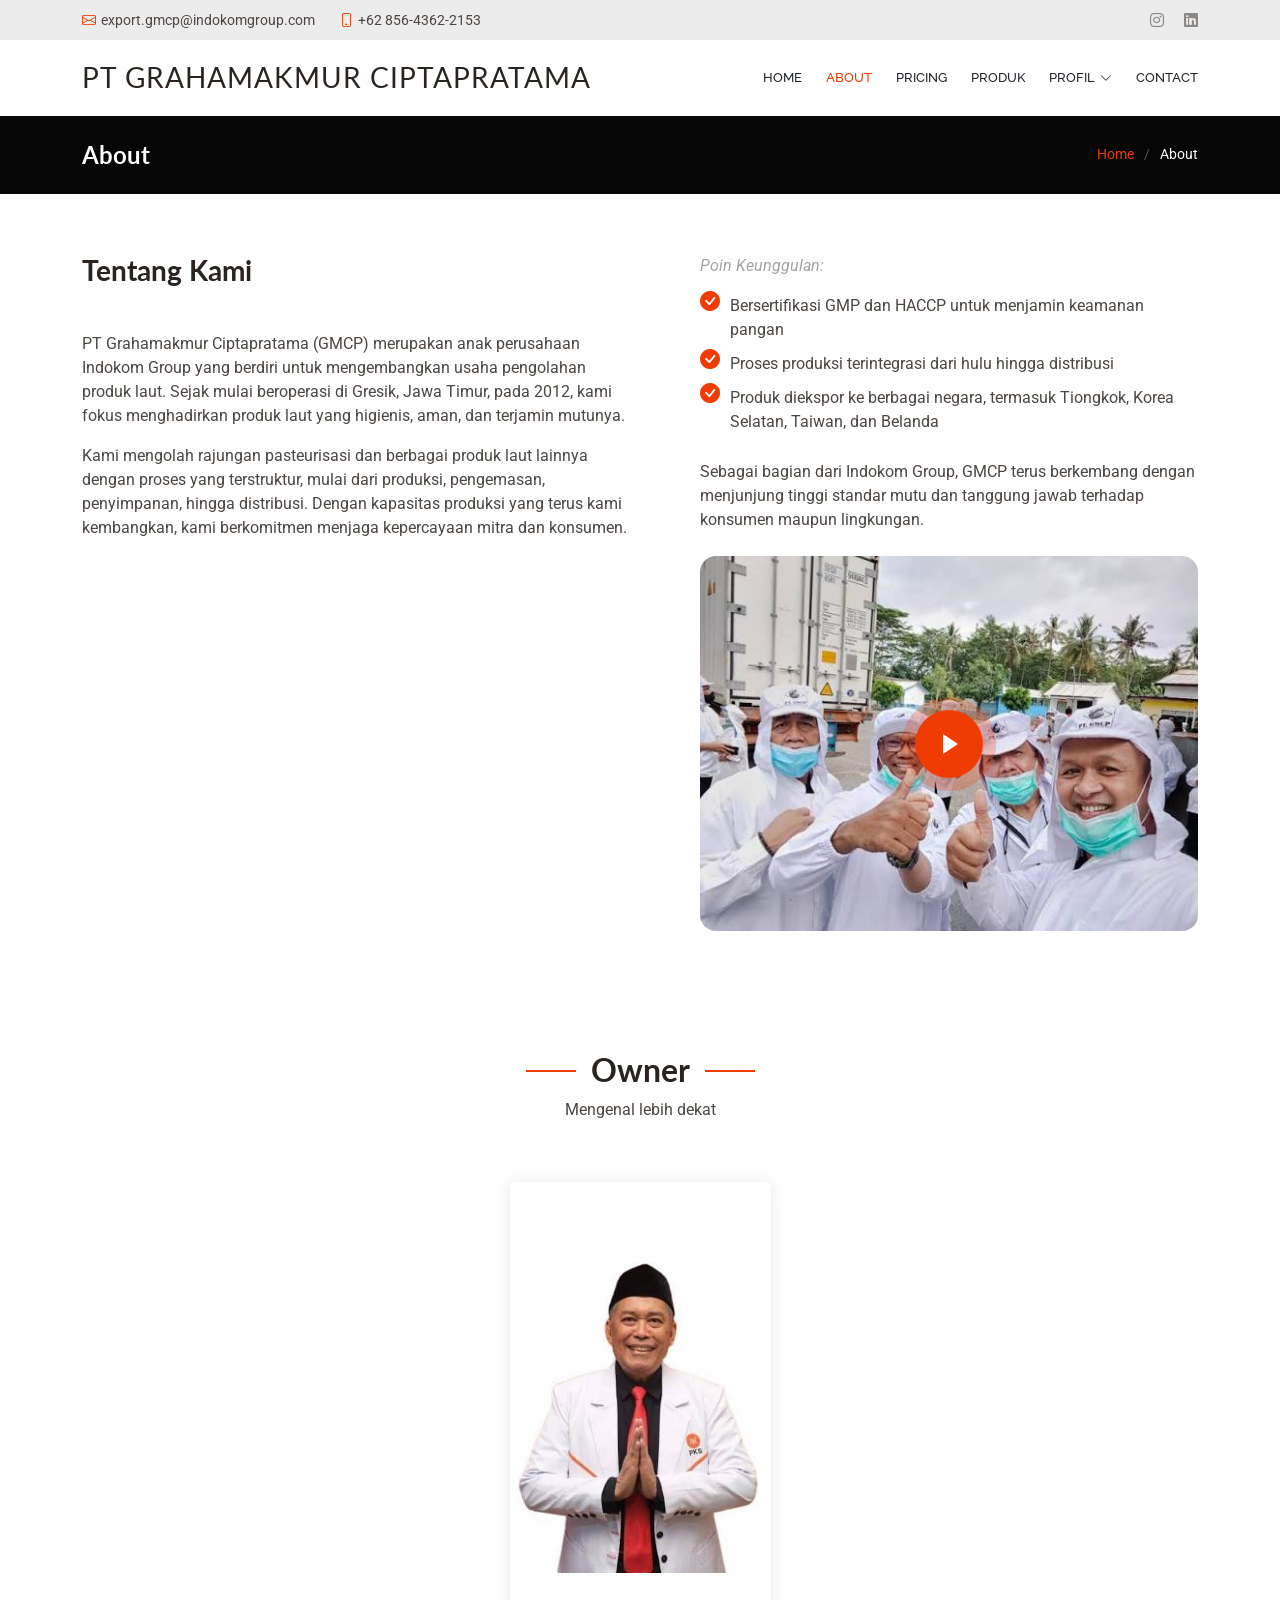
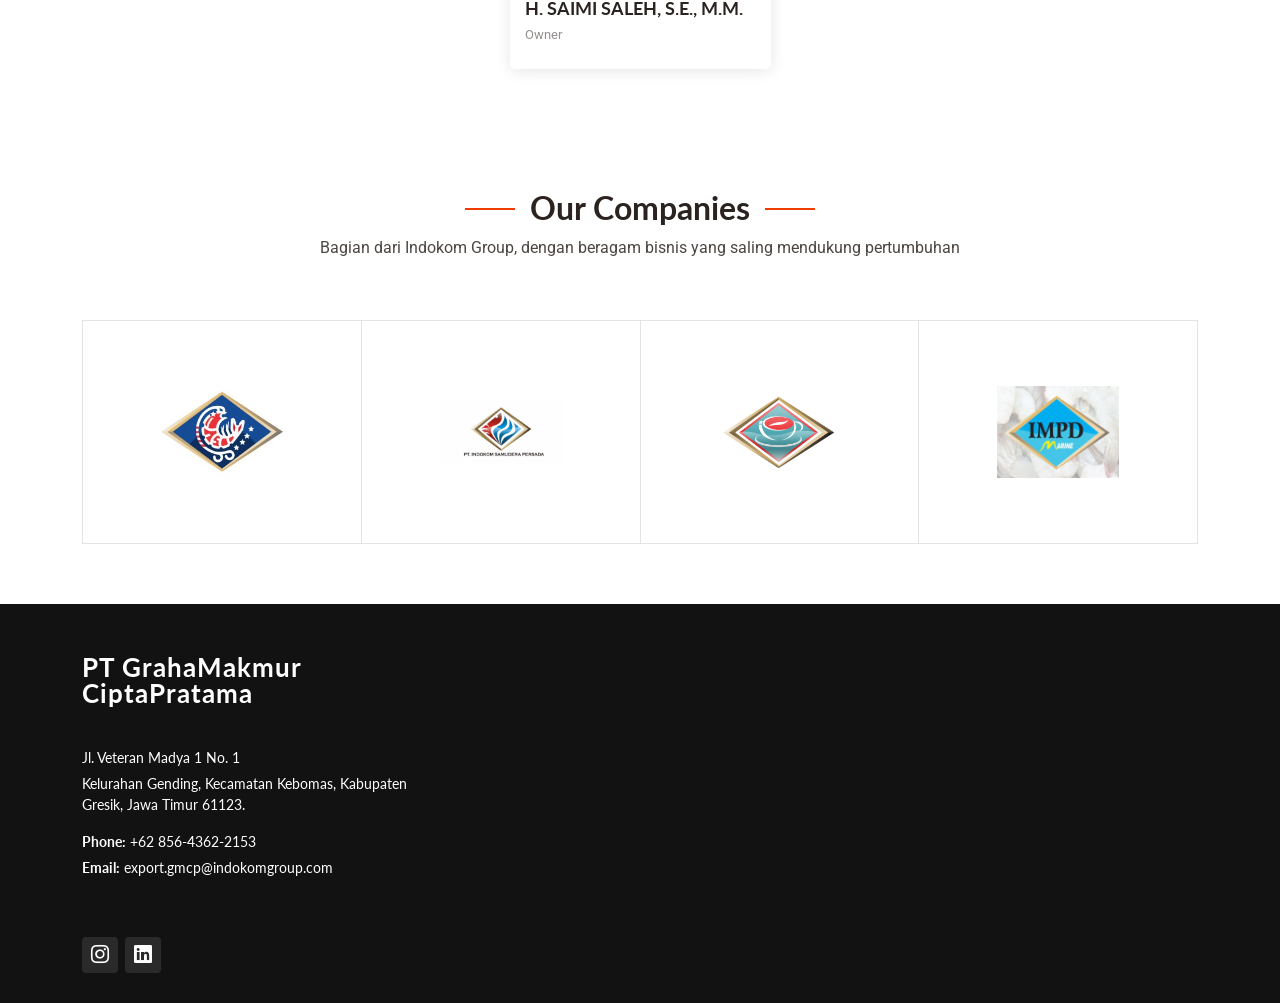
==== about.html @ 7d560a58 "baru" ====
<html lang="en">

<head>
  <meta charset="utf-8">
  <meta content="width=device-width, initial-scale=1.0" name="viewport">
  <title>About - PT GMCP</title>
  <meta name="description" content="">
  <meta name="keywords" content="">

  <!-- Favicons -->
  <link href="assets/img/LOGO.jpg" rel="icon" type="image/png">
<link href="assets/img/LOGO.jpg" rel="apple-touch-icon">

  <!-- Fonts -->
  <link href="https://fonts.googleapis.com" rel="preconnect">
  <link href="https://fonts.gstatic.com" rel="preconnect" crossorigin>
  <link href="https://fonts.googleapis.com/css2?family=Roboto:ital,wght@0,100;0,300;0,400;0,500;0,700;0,900;1,100;1,300;1,400;1,500;1,700;1,900&family=Lato:ital,wght@0,100;0,300;0,400;0,700;0,900;1,100;1,300;1,400;1,700;1,900&family=Raleway:ital,wght@0,100;0,200;0,300;0,400;0,500;0,600;0,700;0,800;0,900;1,100;1,200;1,300;1,400;1,500;1,600;1,700;1,800;1,900&display=swap" rel="stylesheet">

  <!-- Vendor CSS Files -->
  <link href="assets/vendor/bootstrap/css/bootstrap.min.css" rel="stylesheet">
  <link href="assets/vendor/bootstrap-icons/bootstrap-icons.css" rel="stylesheet">
  <link href="assets/vendor/aos/aos.css" rel="stylesheet">
  <link href="assets/vendor/glightbox/css/glightbox.min.css" rel="stylesheet">
  <link href="assets/vendor/swiper/swiper-bundle.min.css" rel="stylesheet">

  <!-- Main CSS File -->
  <link href="assets/css/main.css" rel="stylesheet">

  <!-- =======================================================
  * Template Name: Flattern
  * Template URL: https://bootstrapmade.com/flattern-multipurpose-bootstrap-template/
  * Updated: Aug 07 2024 with Bootstrap v5.3.3
  * Author: BootstrapMade.com
  * License: https://bootstrapmade.com/license/
  ======================================================== -->
</head>

<body class="about-page">

  <header id="header" class="header sticky-top">

    <div class="topbar d-flex align-items-center light-background">
      <div class="container d-flex justify-content-center justify-content-md-between">
        <div class="contact-info d-flex align-items-center">
          <i class="bi bi-envelope d-flex align-items-center"><a href="mailto:contact@example.com">export.gmcp@indokomgroup.com</a></i>
          <i class="bi bi-phone d-flex align-items-center ms-4"><span>+62 856-4362-2153</span></i>
        </div>
      <div class="social-links d-none d-md-flex align-items-center">

  <a href="https://www.instagram.com/gmcp_export/?utm_source=ig_web_button_share_sheet" class="instagram" target="_blank" rel="noopener noreferrer" aria-label="Instagram"><i class="bi bi-instagram"></i></a>
  <a href="https://www.linkedin.com/company/USERNAME_LINKEDIN" class="linkedin" target="_blank" rel="noopener noreferrer" aria-label="LinkedIn"><i class="bi bi-linkedin"></i></a>
</div>

      </div>
    </div><!-- End Top Bar -->

    <div class="branding d-flex align-items-cente">

      <div class="container position-relative d-flex align-items-center justify-content-between">
        <a href="index.html" class="logo d-flex align-items-center">
          <!-- Uncomment the line below if you also wish to use an image logo -->
          <!-- <img src="assets/img/logo.png" alt=""> -->
          <h1 class="sitename">PT GRAHAMAKMUR CIPTAPRATAMA</h1>
        </a>

        <nav id="navmenu" class="navmenu">
          <ul>
            <li><a href="index.html">Home<br></a></li>
            <li><a href="about.html" class="active">About</a></li>
           
    
            <li><a href="pricing.html">Pricing</a></li>
            <li><a href="portfolio.html">produk</a></li>
           
            <li class="dropdown"><a href="#"><span>Profil</span> <i class="bi bi-chevron-down toggle-dropdown"></i></a>
  <ul>
    <li><a href="struktur.html">Struktur Organisasi</a></li>
  </ul>
</li>
            <li><a href="contact.html">Contact</a></li>
          </ul>
          <i class="mobile-nav-toggle d-xl-none bi bi-list"></i>
        </nav>

      </div>

    </div>

  </header>

  <main class="main">

    <!-- Page Title -->
    <div class="page-title dark-background">
      <div class="container d-lg-flex justify-content-between align-items-center">
        <h1 class="mb-2 mb-lg-0">About</h1>
        <nav class="breadcrumbs">
          <ol>
            <li><a href="index.html">Home</a></li>
            <li class="current">About</li>
          </ol>
        </nav>
      </div>
    </div><!-- End Page Title -->

    <!-- About Section -->
    <section id="about" class="about section">

      <div class="container">

        <div class="row gy-4">
          <div class="col-lg-6" data-aos="fade-up" data-aos-delay="100">
            <h3>Tentang Kami</h3>
            <img src="assets/img/aboutt.jpg" class="img-fluid rounded-4 mb-4" alt="">
            <p>PT Grahamakmur Ciptapratama (GMCP) merupakan anak perusahaan Indokom Group yang berdiri untuk mengembangkan usaha pengolahan produk laut. Sejak mulai beroperasi di Gresik, Jawa Timur, pada 2012, kami fokus menghadirkan produk laut yang higienis, aman, dan terjamin mutunya.</p>
            <p>Kami mengolah rajungan pasteurisasi dan berbagai produk laut lainnya dengan proses yang terstruktur, mulai dari produksi, pengemasan, penyimpanan, hingga distribusi. Dengan kapasitas produksi yang terus kami kembangkan, kami berkomitmen menjaga kepercayaan mitra dan konsumen.</p>
          </div>
          <div class="col-lg-6" data-aos="fade-up" data-aos-delay="250">
            <div class="content ps-0 ps-lg-5">
              <p class="fst-italic">
                Poin Keunggulan:
              </p>
              <ul>
                <li><i class="bi bi-check-circle-fill"></i> <span>Bersertifikasi GMP dan HACCP untuk menjamin keamanan pangan</span></li>
                <li><i class="bi bi-check-circle-fill"></i> <span>Proses produksi terintegrasi dari hulu hingga distribusi</span></li>
                <li><i class="bi bi-check-circle-fill"></i> <span>Produk diekspor ke berbagai negara, termasuk Tiongkok, Korea Selatan, Taiwan, dan Belanda</span></li>
              </ul>
              <p>
                Sebagai bagian dari Indokom Group, GMCP terus berkembang dengan menjunjung tinggi standar mutu dan tanggung jawab terhadap konsumen maupun lingkungan.
              </p>

             <div class="position-relative mt-4 mx-auto" style="width: fit-content;">
  <img src="assets/img/aboud.jpg" class="img-fluid rounded-4 d-block" alt="">
  <a href="https://youtu.be/wqktEb8OvVs?si=ymUtFumwKZh660by" class="glightbox pulsating-play-btn"></a>
</div>
        </div>

      </div>

    </section><!-- /About Section -->

    <!-- Team Section -->
    <section id="team" class="team section">

      <!-- Section Title -->
      <div class="container section-title" data-aos="fade-up">
        <h2>Owner</h2>
        <p>Mengenal lebih dekat</p>
      </div><!-- End Section Title -->

      <div class="container">

        <div class="row gy-4 justify-content-center">

          <div class="col-lg-3 col-md-6 d-flex align-items-stretch" data-aos="fade-up" data-aos-delay="100">
            <div class="team-member">
              <div class="member-img">
                <img src="assets/img/team/saimi.jpg" class="img-fluid" alt="">
                <div class="social">
                  <a href=""><i class="bi bi-twitter-x"></i></a>
                  <a href=""><i class="bi bi-facebook"></i></a>
                  <a href=""><i class="bi bi-instagram"></i></a>
                  <a href=""><i class="bi bi-linkedin"></i></a>
                </div>
              </div>
              <div class="member-info">
                <h4> H. SAIMI SALEH, S.E., M.M.</h4>
                <span>Owner</span>
              </div>
            </div>
          </div><!-- End Team Member -->

        </div>

      </div>

    </section><!-- /Team Section -->

    <!-- Skills Section -->
    

    <!-- Clients Section -->
    <section id="clients" class="clients section">

      <!-- Section Title -->
      <div class="container section-title" data-aos="fade-up">
        <h2>Our Companies</h2>
        <p>Bagian dari Indokom Group, dengan beragam bisnis yang saling mendukung pertumbuhan</p>
      </div><!-- End Section Title -->

      <div class="container" data-aos="fade-up" data-aos-delay="100">

        <div class="row g-0 clients-wrap">

        
          <div class="col-xl-3 col-md-4 client-logo">
            <img src="assets/img/clients/indoamer.jpg" class="img-fluid" alt="">
          </div><!-- End Client Item -->

          <div class="col-xl-3 col-md-4 client-logo">
            <img src="assets/img/clients/samudra.png" class="img-fluid" alt="">
          </div><!-- End Client Item -->

          <div class="col-xl-3 col-md-4 client-logo">
            <img src="assets/img/clients/citra.png" class="img-fluid" alt="">
          </div><!-- End Client Item -->

          <div class="col-xl-3 col-md-4 client-logo">
            <img src="assets/img/clients/irian.jpg" class="img-fluid" alt="">
          </div><!-- End Client Item -->

         

        </div>

      </div>

    </section><!-- /Clients Section -->

  </main>

  <footer id="footer" class="footer dark-background">

    <div class="footer-top">
      <div class="container">
        <div class="row gy-4">
          <div class="col-lg-4 col-md-6 footer-about">
            <a href="index.html" class="logo d-flex align-items-center">
              <span class="sitename">PT GrahaMakmur CiptaPratama</span>
            </a>
            <div class="footer-contact pt-3">
              <p>Jl. Veteran Madya 1 No. 1</p>
              <p>Kelurahan Gending, Kecamatan Kebomas, Kabupaten Gresik, Jawa Timur 61123.</p>
              <p class="mt-3"><strong>Phone:</strong> <span>+62 856-4362-2153</span></p>
              <p><strong>Email:</strong> <span>export.gmcp@indokomgroup.com</span></p>
            </div>
          </div>

         

    <div class="copyright text-center">
      <div class="container d-flex flex-column flex-lg-row justify-content-center justify-content-lg-between align-items-center">

        <div class="d-flex flex-column align-items-center align-items-lg-start">
          <div>
            
        </div>

      
     <div class="social-links order-first order-lg-last mb-3 mb-lg-0">

  <a href="https://www.instagram.com/gmcp_export/?utm_source=ig_web_button_share_sheet" target="_blank" rel="noopener noreferrer" aria-label="Instagram"><i class="bi bi-instagram"></i></a>
  <a href="https://id.linkedin.com/company/pt--grahamakmur-ciptapratama" target="_blank" rel="noopener noreferrer" aria-label="LinkedIn"><i class="bi bi-linkedin"></i></a>
</div>

      </div>
    </div>

  </footer>

  <!-- Scroll Top -->
  <a href="#" id="scroll-top" class="scroll-top d-flex align-items-center justify-content-center"><i class="bi bi-arrow-up-short"></i></a>

  <!-- Preloader -->
  <div id="preloader">
    <div></div>
    <div></div>
    <div></div>
    <div></div>
  </div>

  <!-- Vendor JS Files -->
  <script src="assets/vendor/bootstrap/js/bootstrap.bundle.min.js"></script>
  <script src="assets/vendor/php-email-form/validate.js"></script>
  <script src="assets/vendor/aos/aos.js"></script>
  <script src="assets/vendor/glightbox/js/glightbox.min.js"></script>
  <script src="assets/vendor/imagesloaded/imagesloaded.pkgd.min.js"></script>
  <script src="assets/vendor/isotope-layout/isotope.pkgd.min.js"></script>
  <script src="assets/vendor/waypoints/noframework.waypoints.js"></script>
  <script src="assets/vendor/swiper/swiper-bundle.min.js"></script>

  <!-- Main JS File -->
  <script src="assets/js/main.js"></script>

</body>

</html>
---- assets/css/main.css ----
/**
* Template Name: Flattern
* Template URL: https://bootstrapmade.com/flattern-multipurpose-bootstrap-template/
* Updated: Aug 07 2024 with Bootstrap v5.3.3
* Author: BootstrapMade.com
* License: https://bootstrapmade.com/license/
*/

/*--------------------------------------------------------------
# Font & Color Variables
# Help: https://bootstrapmade.com/color-system/
--------------------------------------------------------------*/
/* Fonts */
:root {
  --default-font: "Roboto",  system-ui, -apple-system, "Segoe UI", Roboto, "Helvetica Neue", Arial, "Noto Sans", "Liberation Sans", sans-serif, "Apple Color Emoji", "Segoe UI Emoji", "Segoe UI Symbol", "Noto Color Emoji";
  --heading-font: "Lato",  sans-serif;
  --nav-font: "Raleway",  sans-serif;
}

/* Global Colors - The following color variables are used throughout the website. Updating them here will change the color scheme of the entire website */
:root { 
  --background-color: #ffffff; /* Background color for the entire website, including individual sections */
  --default-color: #4d4643; /* Default color used for the majority of the text content across the entire website */
  --heading-color: #2b2320; /* Color for headings, subheadings and title throughout the website */
  --accent-color: #f03c02; /* Accent color that represents your brand on the website. It's used for buttons, links, and other elements that need to stand out */
  --surface-color: #ffffff; /* The surface color is used as a background of boxed elements within sections, such as cards, icon boxes, or other elements that require a visual separation from the global background. */
  --contrast-color: #ffffff; /* Contrast color for text, ensuring readability against backgrounds of accent, heading, or default colors. */
}

/* Nav Menu Colors - The following color variables are used specifically for the navigation menu. They are separate from the global colors to allow for more customization options */
:root {
  --nav-color: #212529;  /* The default color of the main navmenu links */
  --nav-hover-color: #f03c02; /* Applied to main navmenu links when they are hovered over or active */
  --nav-mobile-background-color: #ffffff; /* Used as the background color for mobile navigation menu */
  --nav-dropdown-background-color: #ffffff; /* Used as the background color for dropdown items that appear when hovering over primary navigation items */
  --nav-dropdown-color: #212529; /* Used for navigation links of the dropdown items in the navigation menu. */
  --nav-dropdown-hover-color: #f03c02; /* Similar to --nav-hover-color, this color is applied to dropdown navigation links when they are hovered over. */
}

/* Color Presets - These classes override global colors when applied to any section or element, providing reuse of the sam color scheme. */

.light-background {
  --background-color: #ececec;
  --surface-color: #ffffff;
}

.dark-background {
  --background-color: #060606;
  --default-color: #ffffff;
  --heading-color: #ffffff;
  --surface-color: #252525;
  --contrast-color: #ffffff;
}

/* Smooth scroll */
:root {
  scroll-behavior: smooth;
}

/*--------------------------------------------------------------
# General Styling & Shared Classes
--------------------------------------------------------------*/
body {
  color: var(--default-color);
  background-color: var(--background-color);
  font-family: var(--default-font);
}

a {
  color: var(--accent-color);
  text-decoration: none;
  transition: 0.3s;
}

a:hover {
  color: color-mix(in srgb, var(--accent-color), transparent 25%);
  text-decoration: none;
}

h1,
h2,
h3,
h4,
h5,
h6 {
  color: var(--heading-color);
  font-family: var(--heading-font);
}

/* Pulsating Play Button
------------------------------*/
.pulsating-play-btn {
  width: 94px;
  height: 94px;
  background: radial-gradient(var(--accent-color) 50%, color-mix(in srgb, var(--accent-color), transparent 75%) 52%);
  border-radius: 50%;
  display: block;
  position: relative;
  overflow: hidden;
}

.pulsating-play-btn:before {
  content: "";
  position: absolute;
  width: 120px;
  height: 120px;
  animation-delay: 0s;
  animation: pulsate-play-btn 2s;
  animation-direction: forwards;
  animation-iteration-count: infinite;
  animation-timing-function: steps;
  opacity: 1;
  border-radius: 50%;
  border: 5px solid color-mix(in srgb, var(--accent-color), transparent 30%);
  top: -15%;
  left: -15%;
  background: rgba(198, 16, 0, 0);
}

.pulsating-play-btn:after {
  content: "";
  position: absolute;
  left: 50%;
  top: 50%;
  transform: translateX(-40%) translateY(-50%);
  width: 0;
  height: 0;
  border-top: 10px solid transparent;
  border-bottom: 10px solid transparent;
  border-left: 15px solid #fff;
  z-index: 100;
  transition: all 400ms cubic-bezier(0.55, 0.055, 0.675, 0.19);
}

.pulsating-play-btn:hover:before {
  content: "";
  position: absolute;
  left: 50%;
  top: 50%;
  transform: translateX(-40%) translateY(-50%);
  width: 0;
  height: 0;
  border: none;
  border-top: 10px solid transparent;
  border-bottom: 10px solid transparent;
  border-left: 15px solid #fff;
  z-index: 200;
  animation: none;
  border-radius: 0;
}

.pulsating-play-btn:hover:after {
  border-left: 15px solid var(--accent-color);
  transform: scale(20);
}

@keyframes pulsate-play-btn {
  0% {
    transform: scale(0.6, 0.6);
    opacity: 1;
  }

  100% {
    transform: scale(1, 1);
    opacity: 0;
  }
}

/* PHP Email Form Messages
------------------------------*/
.php-email-form .error-message {
  display: none;
  background: #df1529;
  color: #ffffff;
  text-align: left;
  padding: 15px;
  margin-bottom: 24px;
  font-weight: 600;
}

.php-email-form .sent-message {
  display: none;
  color: #ffffff;
  background: #059652;
  text-align: center;
  padding: 15px;
  margin-bottom: 24px;
  font-weight: 600;
}

.php-email-form .loading {
  display: none;
  background: var(--surface-color);
  text-align: center;
  padding: 15px;
  margin-bottom: 24px;
}

.php-email-form .loading:before {
  content: "";
  display: inline-block;
  border-radius: 50%;
  width: 24px;
  height: 24px;
  margin: 0 10px -6px 0;
  border: 3px solid var(--accent-color);
  border-top-color: var(--surface-color);
  animation: php-email-form-loading 1s linear infinite;
}

@keyframes php-email-form-loading {
  0% {
    transform: rotate(0deg);
  }

  100% {
    transform: rotate(360deg);
  }
}

/*--------------------------------------------------------------
# Global Header
--------------------------------------------------------------*/
.header {
  color: var(--default-color);
  transition: all 0.5s;
  z-index: 997;
  background-color: var(--background-color);
}

.header .topbar {
  background-color: var(--background-color);
  height: 40px;
  padding: 0;
  font-size: 14px;
  transition: all 0.5s;
}

.header .topbar .contact-info i {
  font-style: normal;
  color: var(--accent-color);
}

.header .topbar .contact-info i a,
.header .topbar .contact-info i span {
  padding-left: 5px;
  color: var(--default-color);
}

@media (max-width: 575px) {

  .header .topbar .contact-info i a,
  .header .topbar .contact-info i span {
    font-size: 13px;
  }
}

.header .topbar .contact-info i a {
  line-height: 0;
  transition: 0.3s;
  color: var(--default-color);
}

.header .topbar .contact-info i a:hover {
  color: var(--default-color);
  text-decoration: underline;
}

.header .topbar .social-links a {
  color: color-mix(in srgb, var(--default-color), transparent 40%);
  line-height: 0;
  transition: 0.3s;
  margin-left: 20px;
}

.header .topbar .social-links a:hover {
  color: var(--accent-color);
}

.header .branding {
  min-height: 60px;
  padding: 10px 0;
}

.header .logo {
  line-height: 1;
}

.header .logo img {
  max-height: 36px;
  margin-right: 8px;
}

.header .logo h1 {
  font-size: 28px;
  margin: 0;
  font-weight: 400;
  text-transform: uppercase;
  letter-spacing: 1px;
  color: var(--heading-color);
}

.scrolled .header {
  box-shadow: 0 0 18px rgba(0, 0, 0, 0.1);
}

.scrolled .header .topbar {
  height: 0;
  visibility: hidden;
  overflow: hidden;
}

/*--------------------------------------------------------------
# Navigation Menu
--------------------------------------------------------------*/
/* Navmenu - Desktop */
@media (min-width: 1200px) {
  .navmenu {
    padding: 0;
  }

  .navmenu ul {
    margin: 0;
    padding: 0;
    display: flex;
    list-style: none;
    align-items: center;
  }

  .navmenu li {
    position: relative;
  }

  .navmenu a,
  .navmenu a:focus {
    color: var(--nav-color);
    padding: 18px 12px;
    font-size: 13px;
    font-family: var(--nav-font);
    font-weight: 500;
    text-transform: uppercase;
    display: flex;
    align-items: center;
    justify-content: space-between;
    white-space: nowrap;
    transition: 0.3s;
  }

  .navmenu a i,
  .navmenu a:focus i {
    font-size: 12px;
    line-height: 0;
    margin-left: 5px;
    transition: 0.3s;
  }

  .navmenu li:last-child a {
    padding-right: 0;
  }

  .navmenu li:hover>a,
  .navmenu .active,
  .navmenu .active:focus {
    color: var(--nav-hover-color);
  }

  .navmenu .dropdown ul {
    margin: 0;
    padding: 10px 0;
    background: var(--nav-dropdown-background-color);
    display: block;
    position: absolute;
    visibility: hidden;
    left: 14px;
    top: 130%;
    opacity: 0;
    transition: 0.3s;
    border-radius: 4px;
    z-index: 99;
    box-shadow: 0px 0px 30px rgba(0, 0, 0, 0.1);
  }

  .navmenu .dropdown ul li {
    min-width: 200px;
  }

  .navmenu .dropdown ul a {
    padding: 10px 20px;
    font-size: 15px;
    text-transform: none;
    color: var(--nav-dropdown-color);
  }

  .navmenu .dropdown ul a i {
    font-size: 12px;
  }

  .navmenu .dropdown ul a:hover,
  .navmenu .dropdown ul .active:hover,
  .navmenu .dropdown ul li:hover>a {
    color: var(--nav-dropdown-hover-color);
  }

  .navmenu .dropdown:hover>ul {
    opacity: 1;
    top: 100%;
    visibility: visible;
  }

  .navmenu .dropdown .dropdown ul {
    top: 0;
    left: -90%;
    visibility: hidden;
  }

  .navmenu .dropdown .dropdown:hover>ul {
    opacity: 1;
    top: 0;
    left: -100%;
    visibility: visible;
  }
}

/* Navmenu - Mobile */
@media (max-width: 1199px) {
  .mobile-nav-toggle {
    color: var(--nav-color);
    font-size: 28px;
    line-height: 0;
    margin-right: 10px;
    cursor: pointer;
    transition: color 0.3s;
  }

  .navmenu {
    padding: 0;
    z-index: 9997;
  }

  .navmenu ul {
    display: none;
    list-style: none;
    position: absolute;
    inset: 60px 20px 20px 20px;
    padding: 10px 0;
    margin: 0;
    border-radius: 6px;
    background-color: var(--nav-mobile-background-color);
    overflow-y: auto;
    transition: 0.3s;
    z-index: 9998;
    box-shadow: 0px 0px 30px rgba(0, 0, 0, 0.1);
  }

  .navmenu a,
  .navmenu a:focus {
    color: var(--nav-dropdown-color);
    padding: 10px 20px;
    font-family: var(--nav-font);
    font-size: 17px;
    font-weight: 500;
    display: flex;
    align-items: center;
    justify-content: space-between;
    white-space: nowrap;
    transition: 0.3s;
  }

  .navmenu a i,
  .navmenu a:focus i {
    font-size: 12px;
    line-height: 0;
    margin-left: 5px;
    width: 30px;
    height: 30px;
    display: flex;
    align-items: center;
    justify-content: center;
    border-radius: 50%;
    transition: 0.3s;
    background-color: color-mix(in srgb, var(--accent-color), transparent 90%);
  }

  .navmenu a i:hover,
  .navmenu a:focus i:hover {
    background-color: var(--accent-color);
    color: var(--contrast-color);
  }

  .navmenu a:hover,
  .navmenu .active,
  .navmenu .active:focus {
    color: var(--nav-dropdown-hover-color);
  }

  .navmenu .active i,
  .navmenu .active:focus i {
    background-color: var(--accent-color);
    color: var(--contrast-color);
    transform: rotate(180deg);
  }

  .navmenu .dropdown ul {
    position: static;
    display: none;
    z-index: 99;
    padding: 10px 0;
    margin: 10px 20px;
    background-color: var(--nav-dropdown-background-color);
    border: 1px solid color-mix(in srgb, var(--default-color), transparent 90%);
    box-shadow: none;
    transition: all 0.5s ease-in-out;
  }

  .navmenu .dropdown ul ul {
    background-color: rgba(33, 37, 41, 0.1);
  }

  .navmenu .dropdown>.dropdown-active {
    display: block;
    background-color: rgba(33, 37, 41, 0.03);
  }

  .mobile-nav-active {
    overflow: hidden;
  }

  .mobile-nav-active .mobile-nav-toggle {
    color: #fff;
    position: absolute;
    font-size: 32px;
    top: 15px;
    right: 15px;
    margin-right: 0;
    z-index: 9999;
  }

  .mobile-nav-active .navmenu {
    position: fixed;
    overflow: hidden;
    inset: 0;
    background: rgba(33, 37, 41, 0.8);
    transition: 0.3s;
  }

  .mobile-nav-active .navmenu>ul {
    display: block;
  }
}

/*--------------------------------------------------------------
# Global Footer
--------------------------------------------------------------*/
.footer {
  color: var(--default-color);
  background-color: var(--background-color);
  font-size: 14px;
  position: relative;
}

.footer .footer-top {
  background-color: color-mix(in srgb, var(--background-color), white 5%);
  padding-top: 50px;
}

.footer .footer-about .logo {
  line-height: 1;
  margin-bottom: 25px;
}

.footer .footer-about .logo img {
  max-height: 40px;
  margin-right: 6px;
}

.footer .footer-about .logo span {
  color: var(--heading-color);
  font-family: var(--heading-font);
  font-size: 26px;
  font-weight: 700;
  letter-spacing: 1px;
}

.footer .footer-about p {
  font-size: 14px;
  font-family: var(--heading-font);
}

.footer h4 {
  font-size: 16px;
  font-weight: 600;
  position: relative;
  padding-bottom: 12px;
  margin-bottom: 15px;
}

.footer h4::after {
  content: "";
  position: absolute;
  display: block;
  width: 20px;
  height: 2px;
  background: var(--accent-color);
  bottom: 0;
  left: 0;
}

.footer .footer-links {
  margin-bottom: 30px;
}

.footer .footer-links ul {
  list-style: none;
  padding: 0;
  margin: 0;
}

.footer .footer-links ul i {
  padding-right: 2px;
  font-size: 12px;
  line-height: 0;
}

.footer .footer-links ul li {
  padding: 10px 0;
  display: flex;
  align-items: center;
}

.footer .footer-links ul li:first-child {
  padding-top: 0;
}

.footer .footer-links ul a {
  color: color-mix(in srgb, var(--default-color), transparent 30%);
  display: inline-block;
  line-height: 1;
}

.footer .footer-links ul a:hover {
  color: var(--accent-color);
}

.footer .footer-contact p {
  margin-bottom: 5px;
}

.footer .copyright {
  padding: 30px 0;
}

.footer .copyright p {
  margin-bottom: 0;
}

.footer .credits {
  margin-top: 5px;
  font-size: 13px;
}

.footer .social-links a {
  font-size: 18px;
  display: inline-block;
  background: color-mix(in srgb, var(--default-color), transparent 90%);
  color: var(--contrast-color);
  line-height: 1;
  padding: 8px 0;
  margin-right: 4px;
  border-radius: 4px;
  text-align: center;
  width: 36px;
  height: 36px;
  transition: 0.3s;
}

.footer .social-links a:hover {
  background: var(--accent-color);
  text-decoration: none;
}

/*--------------------------------------------------------------
# Preloader
--------------------------------------------------------------*/
#preloader {
  position: fixed;
  inset: 0;
  z-index: 9999;
  overflow: hidden;
  background-color: var(--background-color);
  transition: all 0.6s ease-out;
  width: 100%;
  height: 100vh;
  display: flex;
  align-items: center;
  justify-content: center;
}

#preloader div {
  width: 4px;
  height: 40px;
  background-color: var(--accent-color);
  margin: 0 4px;
}

#preloader div:nth-child(1) {
  animation: animate-preloader 1s ease-in-out -0.45s infinite;
}

#preloader div:nth-child(2) {
  animation: animate-preloader 1s ease-in-out -0.3s infinite;
}

#preloader div:nth-child(3) {
  animation: animate-preloader 1s ease-in-out -0.15s infinite;
}

#preloader div:nth-child(4) {
  animation: animate-preloader 1s infinite;
}

@keyframes animate-preloader {

  0%,
  100% {
    transform: scaleY(0.3);
  }

  50% {
    transform: scaleY(1);
  }
}

/*--------------------------------------------------------------
# Scroll Top Button
--------------------------------------------------------------*/
.scroll-top {
  position: fixed;
  visibility: hidden;
  opacity: 0;
  right: 15px;
  bottom: 15px;
  z-index: 99999;
  background-color: var(--accent-color);
  width: 40px;
  height: 40px;
  border-radius: 4px;
  transition: all 0.4s;
}

.scroll-top i {
  font-size: 24px;
  color: var(--contrast-color);
  line-height: 0;
}

.scroll-top:hover {
  background-color: color-mix(in srgb, var(--accent-color), transparent 20%);
  color: var(--contrast-color);
}

.scroll-top.active {
  visibility: visible;
  opacity: 1;
}

/*--------------------------------------------------------------
# Disable aos animation delay on mobile devices
--------------------------------------------------------------*/
@media screen and (max-width: 768px) {
  [data-aos-delay] {
    transition-delay: 0 !important;
  }
}

/*--------------------------------------------------------------
# Global Page Titles & Breadcrumbs
--------------------------------------------------------------*/
.page-title {
  color: var(--default-color);
  background-color: var(--background-color);
  padding: 25px 0;
  position: relative;
}

.page-title h1 {
  font-size: 24px;
  font-weight: 700;
}

.page-title .breadcrumbs ol {
  display: flex;
  flex-wrap: wrap;
  list-style: none;
  padding: 0;
  margin: 0;
  font-size: 14px;
  font-weight: 400;
}

.page-title .breadcrumbs ol li+li {
  padding-left: 10px;
}

.page-title .breadcrumbs ol li+li::before {
  content: "/";
  display: inline-block;
  padding-right: 10px;
  color: color-mix(in srgb, var(--default-color), transparent 70%);
}

/*--------------------------------------------------------------
# Global Sections
--------------------------------------------------------------*/
section,
.section {
  color: var(--default-color);
  background-color: var(--background-color);
  padding: 60px 0;
  scroll-margin-top: 100px;
  overflow: clip;
}

@media (max-width: 1199px) {

  section,
  .section {
    scroll-margin-top: 66px;
  }
}

/*--------------------------------------------------------------
# Global Section Titles
--------------------------------------------------------------*/
.section-title {
  text-align: center;
  padding-bottom: 60px;
  position: relative;
}

.section-title h2 {
  font-size: 32px;
  font-weight: 700;
  position: relative;
}

.section-title h2:before,
.section-title h2:after {
  content: "";
  width: 50px;
  height: 2px;
  background: var(--accent-color);
  display: inline-block;
}

.section-title h2:before {
  margin: 0 15px 10px 0;
}

.section-title h2:after {
  margin: 0 0 10px 15px;
}

.section-title p {
  margin-bottom: 0;
}

/*--------------------------------------------------------------
# Hero Section
--------------------------------------------------------------*/
.hero {
  padding: 0;
}

.hero .carousel {
  width: 100%;
  min-height: 70vh;
  padding: 0;
  margin: 0;
  position: relative;
}

@media (max-height: 500px),
(max-width: 580px) {
  .hero .carousel {
    min-height: 100vh;
  }
}

.hero img {
  position: absolute;
  inset: 0;
  display: block;
  width: 100%;
  height: 100%;
  object-fit: cover;
  z-index: 1;
}

.hero .carousel-item {
  position: absolute;
  inset: 0;
  background-size: cover;
  background-position: center;
  background-repeat: no-repeat;
  display: flex;
  justify-content: center;
  align-items: flex-end;
}

.hero .carousel-item:before {
  content: "";
  background: color-mix(in srgb, var(--background-color), transparent 80%);
  position: absolute;
  inset: 0;
  z-index: 2;
}

.hero .container {
  position: relative;
  text-align: center;
  background: color-mix(in srgb, var(--background-color), transparent 40%);
  padding-top: 30px;
  padding-bottom: 30px;
  margin-bottom: 50px;
  border-top: 4px solid var(--accent-color);
  z-index: 3;
}

@media (max-width: 1200px) {
  .hero .container {
    margin-left: 50px;
    margin-right: 50px;
  }
}

.hero h2 {
  margin-bottom: 20px;
  font-size: 36px;
  font-weight: 700;
}

@media (max-width: 768px) {
  .hero h2 {
    font-size: 30px;
  }
}

.hero .btn-get-started {
  font-weight: 500;
  font-size: 16px;
  letter-spacing: 1px;
  display: inline-block;
  padding: 8px 32px;
  transition: 0.5s;
  margin: 10px;
  border-radius: 4px;
  color: var(--contrast-color);
  border: 2px solid var(--accent-color);
}

.hero .btn-get-started:hover {
  background: var(--accent-color);
}

.hero .carousel-control-prev {
  justify-content: start;
}

@media (min-width: 640px) {
  .hero .carousel-control-prev {
    padding-left: 15px;
  }
}

.hero .carousel-control-next {
  justify-content: end;
}

@media (min-width: 640px) {
  .hero .carousel-control-next {
    padding-right: 15px;
  }
}

.hero .carousel-control-next-icon,
.hero .carousel-control-prev-icon {
  background: none;
  font-size: 26px;
  line-height: 0;
  background: color-mix(in srgb, var(--default-color), transparent 90%);
  border-radius: 50px;
  color: var(--contrast-color);
  transition: 0.3s;
  width: 54px;
  height: 54px;
  display: flex;
  align-items: center;
  justify-content: center;
}

.hero .carousel-control-prev,
.hero .carousel-control-next {
  transition: 0.3s;
  opacity: 0.5;
}

.hero .carousel-control-prev:focus,
.hero .carousel-control-next:focus {
  opacity: 0.5;
}

.hero .carousel-control-prev:hover,
.hero .carousel-control-next:hover {
  opacity: 0.9;
}

.hero .carousel-control-prev:hover .carousel-control-next-icon,
.hero .carousel-control-prev:hover .carousel-control-prev-icon,
.hero .carousel-control-next:hover .carousel-control-next-icon,
.hero .carousel-control-next:hover .carousel-control-prev-icon {
  background: var(--accent-color);
  color: var(--default-color);
}

.hero .carousel-indicators li {
  cursor: pointer;
  background: var(--default-color);
  overflow: hidden;
  border: 0;
  width: 12px;
  height: 12px;
  border-radius: 50px;
  opacity: 0.6;
  transition: 0.3s;
}

.hero .carousel-indicators li.active {
  opacity: 1;
  background: var(--accent-color);
}

/*--------------------------------------------------------------
# Call To Action Section
--------------------------------------------------------------*/
.call-to-action {
  padding: 50px 0;
  position: relative;
  clip-path: inset(0);
}

.call-to-action .container {
  position: relative;
  z-index: 3;
}

.call-to-action h3 {
  color: var(--default-color);
  font-size: 28px;
  font-weight: 700;
}

.call-to-action p {
  color: var(--default-color);
}

.call-to-action .cta-btn {
  background-color: var(--surface-color);
  color: var(--accent-color);
  font-family: var(--heading-font);
  font-weight: 500;
  font-size: 16px;
  letter-spacing: 1px;
  display: inline-block;
  padding: 12px 40px;
  border-radius: 4px;
  transition: 0.5s;
  margin: 10px;
  border: 2px solid var(--accent-color);
}

.call-to-action .cta-btn:hover {
  background: var(--accent-color);
  color: var(--contrast-color);
}

/*--------------------------------------------------------------
# Services Section
--------------------------------------------------------------*/
.services .service-item {
  background-color: var(--surface-color);
  box-shadow: 0px 5px 90px 0px rgba(0, 0, 0, 0.1);
  padding: 60px 30px;
  transition: all ease-in-out 0.3s;
  border-radius: 18px;
  border-bottom: 5px solid var(--surface-color);
  height: 100%;
}

.services .service-item .icon {
  color: var(--contrast-color);
  background: var(--accent-color);
  margin: 0;
  width: 64px;
  height: 64px;
  border-radius: 50px;
  display: flex;
  align-items: center;
  justify-content: center;
  margin-bottom: 20px;
  font-size: 28px;
  transition: ease-in-out 0.3s;
}

.services .service-item h3 {
  font-weight: 700;
  margin: 10px 0 15px 0;
  font-size: 22px;
  transition: ease-in-out 0.3s;
}

.services .service-item p {
  line-height: 24px;
  font-size: 14px;
  margin-bottom: 0;
}

@media (min-width: 1365px) {
  .services .service-item:hover {
    transform: translateY(-10px);
    border-color: var(--accent-color);
  }

  .services .service-item:hover h3 {
    color: var(--accent-color);
  }
}

/*--------------------------------------------------------------
# Portfolio Section
--------------------------------------------------------------*/
.portfolio .portfolio-filters {
  padding: 0;
  margin: 0 auto 20px auto;
  list-style: none;
  text-align: center;
}

.portfolio .portfolio-filters li {
  cursor: pointer;
  display: inline-block;
  padding: 0;
  font-size: 16px;
  font-weight: 600;
  margin: 0 10px;
  line-height: 1;
  text-transform: uppercase;
  margin-bottom: 5px;
  transition: all 0.3s ease-in-out;
}

.portfolio .portfolio-filters li:hover,
.portfolio .portfolio-filters li.filter-active {
  color: var(--accent-color);
}

.portfolio .portfolio-filters li:first-child {
  margin-left: 0;
}

.portfolio .portfolio-filters li:last-child {
  margin-right: 0;
}

@media (max-width: 575px) {
  .portfolio .portfolio-filters li {
    font-size: 14px;
    margin: 0 5px;
  }
}

.portfolio .portfolio-item {
  position: relative;
}

.portfolio .portfolio-item .portfolio-info {
  opacity: 0;
  position: absolute;
  left: 30px;
  right: 30px;
  bottom: 0;
  z-index: 3;
  transition: all ease-in-out 0.3s;
  background: color-mix(in srgb, var(--background-color), transparent 10%);
  padding: 15px;
}

.portfolio .portfolio-item .portfolio-info h4 {
  font-size: 18px;
  font-weight: 600;
  padding-right: 50px;
}

.portfolio .portfolio-item .portfolio-info p {
  color: color-mix(in srgb, var(--default-color), transparent 30%);
  font-size: 14px;
  margin-bottom: 0;
  padding-right: 50px;
}

.portfolio .portfolio-item .portfolio-info .preview-link,
.portfolio .portfolio-item .portfolio-info .details-link {
  position: absolute;
  right: 50px;
  font-size: 24px;
  top: calc(50% - 14px);
  color: color-mix(in srgb, var(--default-color), transparent 30%);
  transition: 0.3s;
  line-height: 0;
}

.portfolio .portfolio-item .portfolio-info .preview-link:hover,
.portfolio .portfolio-item .portfolio-info .details-link:hover {
  color: var(--accent-color);
}

.portfolio .portfolio-item .portfolio-info .details-link {
  right: 14px;
  font-size: 28px;
}

.portfolio .portfolio-item:hover .portfolio-info {
  opacity: 1;
  bottom: 20px;
}

/*--------------------------------------------------------------
# Clients Section
--------------------------------------------------------------*/
.clients .clients-wrap {
  border-top: 1px solid color-mix(in srgb, var(--default-color), transparent 85%);
  border-left: 1px solid color-mix(in srgb, var(--default-color), transparent 85%);
}

.clients .client-logo {
  background-color: var(--surface-color);
  display: flex;
  justify-content: center;
  align-items: center;
  border-right: 1px solid color-mix(in srgb, var(--default-color), transparent 85%);
  border-bottom: 1px solid color-mix(in srgb, var(--default-color), transparent 85%);
  overflow: hidden;
}

.clients .client-logo img {
  padding: 50px;
  max-width: 80%;
  transition: 0.3s;
}

@media (max-width: 640px) {
  .clients .client-logo img {
    padding: 30px;
    max-width: 50%;
  }
}

.clients .client-logo:hover img {
  transform: scale(1.1);
}

/*--------------------------------------------------------------
# About Section
--------------------------------------------------------------*/
.about h3 {
  font-weight: 700;
  font-size: 28px;
  margin-bottom: 20px;
}

.about .fst-italic {
  color: color-mix(in srgb, var(--default-color), var(--contrast-color) 50%);
}

.about .content ul {
  list-style: none;
  padding: 0;
}

.about .content ul li {
  padding: 0 0 10px 30px;
  position: relative;
}

.about .content ul i {
  position: absolute;
  font-size: 20px;
  left: 0;
  top: -3px;
  color: var(--accent-color);
}

.about .content p:last-child {
  margin-bottom: 0;
}

.about .pulsating-play-btn {
  position: absolute;
  left: calc(50% - 47px);
  top: calc(50% - 47px);
}

/*--------------------------------------------------------------
# Team Section
--------------------------------------------------------------*/
.team .team-member {
  background-color: var(--surface-color);
  overflow: hidden;
  border-radius: 5px;
  box-shadow: 0px 2px 15px rgba(0, 0, 0, 0.1);
  height: 100%;
}

.team .team-member .member-img {
  position: relative;
  overflow: hidden;
}

.team .team-member .social {
  position: absolute;
  left: 0;
  bottom: 30px;
  right: 0;
  opacity: 0;
  transition: ease-in-out 0.3s;
  text-align: center;
}

.team .team-member .social a {
  background: color-mix(in srgb, var(--contrast-color), transparent 25%);
  color: color-mix(in srgb, var(--default-color), transparent 20%);
  margin: 0 3px;
  border-radius: 4px;
  width: 36px;
  height: 36px;
  transition: ease-in-out 0.3s;
  display: inline-flex;
  justify-content: center;
  align-items: center;
}

.team .team-member .social a:hover {
  color: var(--contrast-color);
  background: var(--accent-color);
}

.team .team-member .social i {
  font-size: 18px;
  line-height: 0;
}

.team .team-member .member-info {
  padding: 25px 15px;
}

.team .team-member .member-info h4 {
  font-weight: 700;
  margin-bottom: 5px;
  font-size: 18px;
}

.team .team-member .member-info span {
  display: block;
  font-size: 13px;
  font-weight: 400;
  color: color-mix(in srgb, var(--default-color), transparent 40%);
}

.team .team-member:hover .social {
  opacity: 1;
  bottom: 15px;
}

/*--------------------------------------------------------------
# Skills Section
--------------------------------------------------------------*/
.skills .progress {
  height: 60px;
  display: block;
  background: none;
  border-radius: 0;
}

.skills .progress .skill {
  color: var(--heading-color);
  padding: 0;
  margin: 0 0 6px 0;
  text-transform: uppercase;
  display: block;
  font-weight: 600;
  font-family: var(--heading-font);
}

.skills .progress .skill .val {
  float: right;
  font-style: normal;
}

.skills .progress-bar-wrap {
  background: color-mix(in srgb, var(--default-color), transparent 90%);
  height: 10px;
}

.skills .progress-bar {
  width: 1px;
  height: 10px;
  transition: 0.9s;
  background-color: var(--accent-color);
}

/*--------------------------------------------------------------
# Features Section
--------------------------------------------------------------*/
.features .nav-tabs {
  border: 0;
}

.features .nav-item {
  width: 100%;
  margin-bottom: 15px;
}

.features .nav-item:last-child {
  margin-bottom: 0;
}

.features .nav-link {
  color: var(--heading-color);
  border: 0;
  padding: 30px;
  transition: 0.3s;
  border-radius: 10px;
  display: flex;
  cursor: pointer;
}

.features .nav-link i {
  background-color: var(--surface-color);
  color: var(--accent-color);
  display: flex;
  align-items: center;
  justify-content: center;
  margin-right: 20px;
  width: 48px;
  height: 48px;
  font-size: 22px;
  flex-shrink: 0;
  border-radius: 50px;
  box-shadow: 0 2px 4px rgba(0, 0, 0, 0.1);
}

.features .nav-link h4 {
  font-size: 20px;
  font-weight: 600;
  margin: 0 0 10px 0;
  transition: 0.3s;
}

.features .nav-link p {
  font-size: 15px;
  margin: 0;
}

.features .nav-link:hover {
  background: color-mix(in srgb, var(--accent-color), transparent 96%);
}

.features .nav-link.active {
  background: color-mix(in srgb, var(--accent-color), transparent 96%);
  color: var(--default-color);
}

.features .tab-pane img {
  border-radius: 15px;
}

/*--------------------------------------------------------------
# Service Details Section
--------------------------------------------------------------*/
.service-details .services-list {
  background-color: var(--surface-color);
  padding: 10px 30px;
  border: 1px solid color-mix(in srgb, var(--default-color), transparent 90%);
  margin-bottom: 20px;
}

.service-details .services-list a {
  display: block;
  line-height: 1;
  padding: 8px 0 8px 15px;
  border-left: 3px solid color-mix(in srgb, var(--default-color), transparent 70%);
  margin: 20px 0;
  color: color-mix(in srgb, var(--default-color), transparent 20%);
  transition: 0.3s;
}

.service-details .services-list a.active {
  color: var(--heading-color);
  font-weight: 700;
  border-color: var(--accent-color);
}

.service-details .services-list a:hover {
  border-color: var(--accent-color);
}

.service-details .services-img {
  margin-bottom: 20px;
}

.service-details h3 {
  font-size: 26px;
  font-weight: 700;
}

.service-details h4 {
  font-size: 20px;
  font-weight: 700;
}

.service-details p {
  font-size: 15px;
}

.service-details ul {
  list-style: none;
  padding: 0;
  font-size: 15px;
}

.service-details ul li {
  padding: 5px 0;
  display: flex;
  align-items: center;
}

.service-details ul i {
  font-size: 20px;
  margin-right: 8px;
  color: var(--accent-color);
}

/*--------------------------------------------------------------
# Testimonials Section
--------------------------------------------------------------*/
.testimonials .testimonial-item {
  background-color: var(--surface-color);
  box-shadow: 0px 2px 12px rgba(0, 0, 0, 0.1);
  padding: 30px;
  position: relative;
  height: 100%;
}

.testimonials .testimonial-item .testimonial-img {
  width: 90px;
  border-radius: 50px;
  border: 6px solid var(--background-color);
  float: left;
  margin: 0 10px 0 0;
}

.testimonials .testimonial-item h3 {
  font-size: 18px;
  font-weight: bold;
  margin: 10px 0 5px 0;
}

.testimonials .testimonial-item h4 {
  font-size: 14px;
  color: color-mix(in srgb, var(--default-color), transparent 20%);
  margin: 0;
}

.testimonials .testimonial-item .stars {
  margin: 10px 0;
}

.testimonials .testimonial-item .stars i {
  color: #ffc107;
  margin: 0 1px;
}

.testimonials .testimonial-item .quote-icon-left,
.testimonials .testimonial-item .quote-icon-right {
  color: color-mix(in srgb, var(--accent-color), transparent 50%);
  font-size: 26px;
  line-height: 0;
}

.testimonials .testimonial-item .quote-icon-left {
  display: inline-block;
  left: -5px;
  position: relative;
}

.testimonials .testimonial-item .quote-icon-right {
  display: inline-block;
  right: -5px;
  position: relative;
  top: 10px;
  transform: scale(-1, -1);
}

.testimonials .testimonial-item p {
  font-style: italic;
  margin: 15px 0 0 0;
  padding: 0;
}

/*--------------------------------------------------------------
# Pricing Section
--------------------------------------------------------------*/
.pricing .pricing-item {
  background-color: var(--surface-color);
  box-shadow: 0px 5px 90px rgba(0, 0, 0, 0.1);
  padding: 40px 20px;
  text-align: center;
  border-radius: 8px;
  position: relative;
  overflow: hidden;
}

.pricing .pricing-item h3 {
  padding: 15px;
  margin-top: 15px;
  font-size: 18px;
  font-weight: 600;
}

.pricing .pricing-item h4 {
  color: var(--accent-color);
  font-size: 42px;
  font-family: var(--default-font);
  font-weight: 500;
}

.pricing .pricing-item h4 sup {
  font-size: 20px;
  top: -15px;
  left: -3px;
}

.pricing .pricing-item h4 span {
  color: color-mix(in srgb, var(--default-color), transparent 40%);
  font-size: 16px;
  font-weight: 300;
}

.pricing .pricing-item ul {
  padding: 20px 0;
  list-style: none;
  text-align: center;
  line-height: 20px;
  font-size: 14px;
}

.pricing .pricing-item ul li {
  padding-bottom: 16px;
}

.pricing .pricing-item ul .na {
  color: color-mix(in srgb, var(--default-color), transparent 60%);
  text-decoration: line-through;
}

.pricing .pricing-item .btn-wrap {
  padding: 15px;
  text-align: center;
}

.pricing .pricing-item .btn-buy {
  color: var(--accent-color);
  border: 2px solid var(--accent-color);
  display: inline-block;
  padding: 10px 40px 12px 40px;
  border-radius: 50px;
  font-size: 14px;
  font-family: var(--heading-font);
  font-weight: 600;
  transition: 0.3s;
}

.pricing .pricing-item .btn-buy:hover {
  background: var(--accent-color);
  color: var(--contrast-color);
}

.pricing .recommended .btn-buy {
  background: var(--accent-color);
  color: var(--contrast-color);
}

.pricing .recommended .btn-buy:hover {
  background: color-mix(in srgb, var(--accent-color), transparent 20%);
  border-color: color-mix(in srgb, var(--accent-color), transparent 20%);
}

.pricing .recommended-badge {
  position: absolute;
  top: 20px;
  left: 50%;
  transform: translateX(-50%);
  z-index: 1;
  font-size: 13px;
  padding: 3px 25px 6px 25px;
  background: color-mix(in srgb, var(--accent-color), transparent 92%);
  color: var(--accent-color);
  border-radius: 50px;
}

/*--------------------------------------------------------------
# Portfolio Details Section
--------------------------------------------------------------*/
.portfolio-details .portfolio-details-slider img {
  width: 100%;
}

.portfolio-details .swiper-wrapper {
  height: auto;
}

.portfolio-details .swiper-button-prev,
.portfolio-details .swiper-button-next {
  width: 48px;
  height: 48px;
}

.portfolio-details .swiper-button-prev:after,
.portfolio-details .swiper-button-next:after {
  color: rgba(255, 255, 255, 0.8);
  background-color: rgba(0, 0, 0, 0.15);
  font-size: 24px;
  border-radius: 50%;
  width: 48px;
  height: 48px;
  display: flex;
  align-items: center;
  justify-content: center;
  transition: 0.3s;
}

.portfolio-details .swiper-button-prev:hover:after,
.portfolio-details .swiper-button-next:hover:after {
  background-color: rgba(0, 0, 0, 0.3);
}

@media (max-width: 575px) {

  .portfolio-details .swiper-button-prev,
  .portfolio-details .swiper-button-next {
    display: none;
  }
}

.portfolio-details .swiper-pagination {
  margin-top: 20px;
  position: relative;
}

.portfolio-details .swiper-pagination .swiper-pagination-bullet {
  width: 10px;
  height: 10px;
  background-color: color-mix(in srgb, var(--default-color), transparent 85%);
  opacity: 1;
}

.portfolio-details .swiper-pagination .swiper-pagination-bullet-active {
  background-color: var(--accent-color);
}

.portfolio-details .portfolio-info h3 {
  font-size: 22px;
  font-weight: 700;
  margin-bottom: 20px;
  padding-bottom: 20px;
  position: relative;
}

.portfolio-details .portfolio-info h3:after {
  content: "";
  position: absolute;
  display: block;
  width: 50px;
  height: 3px;
  background: var(--accent-color);
  left: 0;
  bottom: 0;
}

.portfolio-details .portfolio-info ul {
  list-style: none;
  padding: 0;
  font-size: 15px;
}

.portfolio-details .portfolio-info ul li {
  display: flex;
  flex-direction: column;
  padding-bottom: 15px;
}

.portfolio-details .portfolio-info ul strong {
  text-transform: uppercase;
  font-weight: 400;
  color: color-mix(in srgb, var(--default-color), transparent 50%);
  font-size: 14px;
}

.portfolio-details .portfolio-info .btn-visit {
  padding: 8px 40px;
  background: var(--accent-color);
  color: var(--contrast-color);
  border-radius: 50px;
  transition: 0.3s;
}

.portfolio-details .portfolio-info .btn-visit:hover {
  background: color-mix(in srgb, var(--accent-color), transparent 20%);
}

.portfolio-details .portfolio-description h2 {
  font-size: 26px;
  font-weight: 700;
  margin-bottom: 20px;
}

.portfolio-details .portfolio-description p {
  padding: 0;
}

.portfolio-details .portfolio-description .testimonial-item {
  padding: 30px 30px 0 30px;
  position: relative;
  background: color-mix(in srgb, var(--default-color), transparent 97%);
  margin-bottom: 50px;
}

.portfolio-details .portfolio-description .testimonial-item .testimonial-img {
  width: 90px;
  border-radius: 50px;
  border: 6px solid var(--background-color);
  float: left;
  margin: 0 10px 0 0;
}

.portfolio-details .portfolio-description .testimonial-item h3 {
  font-size: 18px;
  font-weight: bold;
  margin: 15px 0 5px 0;
  padding-top: 20px;
}

.portfolio-details .portfolio-description .testimonial-item h4 {
  font-size: 14px;
  color: #6c757d;
  margin: 0;
}

.portfolio-details .portfolio-description .testimonial-item .quote-icon-left,
.portfolio-details .portfolio-description .testimonial-item .quote-icon-right {
  color: color-mix(in srgb, var(--accent-color), transparent 50%);
  font-size: 26px;
  line-height: 0;
}

.portfolio-details .portfolio-description .testimonial-item .quote-icon-left {
  display: inline-block;
  left: -5px;
  position: relative;
}

.portfolio-details .portfolio-description .testimonial-item .quote-icon-right {
  display: inline-block;
  right: -5px;
  position: relative;
  top: 10px;
  transform: scale(-1, -1);
}

.portfolio-details .portfolio-description .testimonial-item p {
  font-style: italic;
  margin: 0 0 15px 0 0 0;
  padding: 0;
}

/*--------------------------------------------------------------
# Blog Posts Section
--------------------------------------------------------------*/
.blog-posts article {
  background-color: var(--surface-color);
  box-shadow: 0 4px 16px rgba(0, 0, 0, 0.1);
  padding: 30px;
  height: 100%;
}

.blog-posts .post-img {
  max-height: 440px;
  margin: -30px -30px 0 -30px;
  overflow: hidden;
}

.blog-posts .title {
  font-size: 24px;
  font-weight: 700;
  padding: 0;
  margin: 30px 0;
}

.blog-posts .title a {
  color: var(--heading-color);
  transition: 0.3s;
}

.blog-posts .title a:hover {
  color: var(--accent-color);
}

.blog-posts .meta-top {
  margin-top: 20px;
  color: color-mix(in srgb, var(--default-color), transparent 40%);
}

.blog-posts .meta-top ul {
  display: flex;
  flex-wrap: wrap;
  list-style: none;
  align-items: center;
  padding: 0;
  margin: 0;
}

.blog-posts .meta-top ul li+li {
  padding-left: 20px;
}

.blog-posts .meta-top i {
  font-size: 16px;
  margin-right: 8px;
  line-height: 0;
  color: color-mix(in srgb, var(--default-color), transparent 20%);
}

.blog-posts .meta-top a {
  color: color-mix(in srgb, var(--default-color), transparent 40%);
  font-size: 14px;
  display: inline-block;
  line-height: 1;
}

.blog-posts .content {
  margin-top: 20px;
}

.blog-posts .content .read-more {
  text-align: right;
}

.blog-posts .content .read-more a {
  background: var(--accent-color);
  color: var(--contrast-color);
  display: inline-block;
  padding: 8px 30px;
  transition: 0.3s;
  font-size: 14px;
  border-radius: 4px;
}

.blog-posts .content .read-more a:hover {
  background: color-mix(in srgb, var(--accent-color), transparent 20%);
}

/*--------------------------------------------------------------
# Blog Pagination Section
--------------------------------------------------------------*/
.blog-pagination {
  padding-top: 0;
  color: color-mix(in srgb, var(--default-color), transparent 40%);
}

.blog-pagination ul {
  display: flex;
  padding: 0;
  margin: 0;
  list-style: none;
}

.blog-pagination li {
  margin: 0 5px;
  transition: 0.3s;
}

.blog-pagination li a {
  color: color-mix(in srgb, var(--default-color), transparent 40%);
  padding: 7px 16px;
  display: flex;
  align-items: center;
  justify-content: center;
}

.blog-pagination li a.active,
.blog-pagination li a:hover {
  background: var(--accent-color);
  color: var(--contrast-color);
}

.blog-pagination li a.active a,
.blog-pagination li a:hover a {
  color: var(--contrast-color);
}

/*--------------------------------------------------------------
# Blog Details Section
--------------------------------------------------------------*/
.blog-details {
  padding-bottom: 30px;
}

.blog-details .article {
  background-color: var(--surface-color);
  padding: 30px;
  box-shadow: 0 4px 16px rgba(0, 0, 0, 0.1);
}

.blog-details .post-img {
  margin: -30px -30px 20px -30px;
  overflow: hidden;
}

.blog-details .title {
  color: var(--heading-color);
  font-size: 28px;
  font-weight: 700;
  padding: 0;
  margin: 30px 0;
}

.blog-details .content {
  margin-top: 20px;
}

.blog-details .content h3 {
  font-size: 22px;
  margin-top: 30px;
  font-weight: bold;
}

.blog-details .content blockquote {
  overflow: hidden;
  background-color: color-mix(in srgb, var(--default-color), transparent 95%);
  padding: 60px;
  position: relative;
  text-align: center;
  margin: 20px 0;
}

.blog-details .content blockquote p {
  color: var(--default-color);
  line-height: 1.6;
  margin-bottom: 0;
  font-style: italic;
  font-weight: 500;
  font-size: 22px;
}

.blog-details .content blockquote:after {
  content: "";
  position: absolute;
  left: 0;
  top: 0;
  bottom: 0;
  width: 3px;
  background-color: var(--accent-color);
  margin-top: 20px;
  margin-bottom: 20px;
}

.blog-details .meta-top {
  margin-top: 20px;
  color: color-mix(in srgb, var(--default-color), transparent 40%);
}

.blog-details .meta-top ul {
  display: flex;
  flex-wrap: wrap;
  list-style: none;
  align-items: center;
  padding: 0;
  margin: 0;
}

.blog-details .meta-top ul li+li {
  padding-left: 20px;
}

.blog-details .meta-top i {
  font-size: 16px;
  margin-right: 8px;
  line-height: 0;
  color: color-mix(in srgb, var(--default-color), transparent 40%);
}

.blog-details .meta-top a {
  color: color-mix(in srgb, var(--default-color), transparent 40%);
  font-size: 14px;
  display: inline-block;
  line-height: 1;
}

.blog-details .meta-bottom {
  padding-top: 10px;
  border-top: 1px solid color-mix(in srgb, var(--default-color), transparent 90%);
}

.blog-details .meta-bottom i {
  color: color-mix(in srgb, var(--default-color), transparent 40%);
  display: inline;
}

.blog-details .meta-bottom a {
  color: color-mix(in srgb, var(--default-color), transparent 40%);
  transition: 0.3s;
}

.blog-details .meta-bottom a:hover {
  color: var(--accent-color);
}

.blog-details .meta-bottom .cats {
  list-style: none;
  display: inline;
  padding: 0 20px 0 0;
  font-size: 14px;
}

.blog-details .meta-bottom .cats li {
  display: inline-block;
}

.blog-details .meta-bottom .tags {
  list-style: none;
  display: inline;
  padding: 0;
  font-size: 14px;
}

.blog-details .meta-bottom .tags li {
  display: inline-block;
}

.blog-details .meta-bottom .tags li+li::before {
  padding-right: 6px;
  color: var(--default-color);
  content: ",";
}

.blog-details .meta-bottom .share {
  font-size: 16px;
}

.blog-details .meta-bottom .share i {
  padding-left: 5px;
}

/*--------------------------------------------------------------
# Blog Author Section
--------------------------------------------------------------*/
.blog-author {
  padding: 10px 0 40px 0;
}

.blog-author .author-container {
  background-color: var(--surface-color);
  padding: 20px;
  box-shadow: 0 4px 16px rgba(0, 0, 0, 0.1);
}

.blog-author img {
  max-width: 120px;
  margin-right: 20px;
}

.blog-author h4 {
  font-weight: 600;
  font-size: 20px;
  margin-bottom: 0px;
  padding: 0;
  color: color-mix(in srgb, var(--default-color), transparent 20%);
}

.blog-author .social-links {
  margin: 0 10px 10px 0;
}

.blog-author .social-links a {
  color: color-mix(in srgb, var(--default-color), transparent 60%);
  margin-right: 5px;
}

.blog-author p {
  font-style: italic;
  color: color-mix(in srgb, var(--default-color), transparent 30%);
  margin-bottom: 0;
}

/*--------------------------------------------------------------
# Blog Comments Section
--------------------------------------------------------------*/
.blog-comments {
  padding: 10px 0;
}

.blog-comments .comments-count {
  font-weight: bold;
}

.blog-comments .comment {
  margin-top: 30px;
  position: relative;
}

.blog-comments .comment .comment-img {
  margin-right: 14px;
}

.blog-comments .comment .comment-img img {
  width: 60px;
}

.blog-comments .comment h5 {
  font-size: 16px;
  margin-bottom: 2px;
}

.blog-comments .comment h5 a {
  font-weight: bold;
  color: var(--default-color);
  transition: 0.3s;
}

.blog-comments .comment h5 a:hover {
  color: var(--accent-color);
}

.blog-comments .comment h5 .reply {
  padding-left: 10px;
  color: color-mix(in srgb, var(--default-color), transparent 20%);
}

.blog-comments .comment h5 .reply i {
  font-size: 20px;
}

.blog-comments .comment time {
  display: block;
  font-size: 14px;
  color: color-mix(in srgb, var(--default-color), transparent 40%);
  margin-bottom: 5px;
}

.blog-comments .comment.comment-reply {
  padding-left: 40px;
}

/*--------------------------------------------------------------
# Comment Form Section
--------------------------------------------------------------*/
.comment-form {
  padding-top: 10px;
}

.comment-form form {
  background-color: var(--surface-color);
  margin-top: 30px;
  padding: 30px;
  box-shadow: 0 4px 16px rgba(0, 0, 0, 0.1);
}

.comment-form form h4 {
  font-weight: bold;
  font-size: 22px;
}

.comment-form form p {
  font-size: 14px;
}

.comment-form form input {
  background-color: var(--surface-color);
  color: var(--default-color);
  border: 1px solid color-mix(in srgb, var(--default-color), transparent 70%);
  font-size: 14px;
  border-radius: 4px;
  padding: 10px 10px;
}

.comment-form form input:focus {
  color: var(--default-color);
  background-color: var(--surface-color);
  box-shadow: none;
  border-color: var(--accent-color);
}

.comment-form form input::placeholder {
  color: color-mix(in srgb, var(--default-color), transparent 50%);
}

.comment-form form textarea {
  background-color: var(--surface-color);
  color: var(--default-color);
  border: 1px solid color-mix(in srgb, var(--default-color), transparent 70%);
  border-radius: 4px;
  padding: 10px 10px;
  font-size: 14px;
  height: 120px;
}

.comment-form form textarea:focus {
  color: var(--default-color);
  box-shadow: none;
  border-color: var(--accent-color);
  background-color: var(--surface-color);
}

.comment-form form textarea::placeholder {
  color: color-mix(in srgb, var(--default-color), transparent 50%);
}

.comment-form form .form-group {
  margin-bottom: 25px;
}

.comment-form form .btn-primary {
  border-radius: 4px;
  padding: 10px 20px;
  border: 0;
  background-color: var(--accent-color);
  color: var(--contrast-color);
}

.comment-form form .btn-primary:hover {
  color: var(--contrast-color);
  background-color: color-mix(in srgb, var(--accent-color), transparent 20%);
}

/*--------------------------------------------------------------
# Contact Section
--------------------------------------------------------------*/
.contact .info {
  background-color: var(--surface-color);
  padding: 40px;
  box-shadow: 0px 2px 15px rgba(0, 0, 0, 0.1);
  overflow: hidden;
}

.contact .info h3 {
  font-weight: 600;
  font-size: 24px;
}

.contact .info p {
  color: color-mix(in srgb, var(--default-color), transparent 40%);
  margin-bottom: 30px;
  font-size: 15px;
}

.contact .info-item+.info-item {
  padding-top: 20px;
  margin-top: 20px;
  border-top: 1px solid color-mix(in srgb, var(--default-color), transparent 90%);
}

.contact .info-item i {
  font-size: 24px;
  color: var(--accent-color);
  transition: all 0.3s ease-in-out;
  margin-right: 20px;
}

.contact .info-item h4 {
  padding: 0;
  font-size: 18px;
  line-height: 24px;
  font-weight: 600;
  margin-bottom: 5px;
}

.contact .info-item p {
  padding: 0;
  margin-bottom: 0;
  font-size: 14px;
  color: color-mix(in srgb, var(--default-color), transparent 40%);
}

.contact .php-email-form {
  width: 100%;
}

.contact .php-email-form .form-group {
  padding-bottom: 8px;
}

.contact .php-email-form input[type=text],
.contact .php-email-form input[type=email],
.contact .php-email-form textarea {
  color: var(--default-color);
  background-color: var(--surface-color);
  border-radius: 0px;
  box-shadow: none;
  font-size: 14px;
  border-color: color-mix(in srgb, var(--default-color), transparent 80%);
}

.contact .php-email-form input[type=text]:focus,
.contact .php-email-form input[type=email]:focus,
.contact .php-email-form textarea:focus {
  border-color: var(--accent-color);
}

.contact .php-email-form input[type=text]::placeholder,
.contact .php-email-form input[type=email]::placeholder,
.contact .php-email-form textarea::placeholder {
  color: color-mix(in srgb, var(--default-color), transparent 70%);
}

.contact .php-email-form input[type=text],
.contact .php-email-form input[type=email] {
  height: 48px;
  padding: 10px 15px;
}

.contact .php-email-form textarea {
  padding: 10px 12px;
  height: 290px;
}

.contact .php-email-form button[type=submit] {
  background: var(--accent-color);
  color: var(--contrast-color);
  border: 0;
  padding: 13px 50px;
  transition: 0.4s;
  border-radius: 4px;
}

.contact .php-email-form button[type=submit]:hover {
  background: color-mix(in srgb, var(--accent-color) 90%, black 15%);
}

/*--------------------------------------------------------------
# Widgets
--------------------------------------------------------------*/
.widgets-container {
  background-color: var(--surface-color);
  padding: 30px;
  margin: 60px 0 30px 0;
  box-shadow: 0 4px 16px rgba(0, 0, 0, 0.1);
}

.widget-title {
  color: var(--heading-color);
  font-size: 20px;
  font-weight: 700;
  padding: 0;
  margin: 0 0 20px 0;
}

.widget-item {
  margin-bottom: 40px;
}

.widget-item:last-child {
  margin-bottom: 0;
}

.search-widget form {
  background: var(--background-color);
  border: 1px solid color-mix(in srgb, var(--default-color), transparent 70%);
  padding: 3px 10px;
  position: relative;
  transition: 0.3s;
}

.search-widget form input[type=text] {
  border: 0;
  padding: 4px;
  border-radius: 4px;
  width: calc(100% - 40px);
  background-color: var(--background-color);
  color: var(--default-color);
}

.search-widget form input[type=text]:focus {
  outline: none;
}

.search-widget form button {
  background: var(--accent-color);
  color: var(--contrast-color);
  position: absolute;
  top: 0;
  right: 0;
  bottom: 0;
  border: 0;
  font-size: 16px;
  padding: 0 15px;
  margin: -1px;
  transition: 0.3s;
  border-radius: 0 4px 4px 0;
  line-height: 0;
}

.search-widget form button i {
  line-height: 0;
}

.search-widget form button:hover {
  background: color-mix(in srgb, var(--accent-color), transparent 20%);
}

.search-widget form:is(:focus-within) {
  border-color: var(--accent-color);
}

.categories-widget ul {
  list-style: none;
  padding: 0;
  margin: 0;
}

.categories-widget ul li {
  padding-bottom: 10px;
}

.categories-widget ul li:last-child {
  padding-bottom: 0;
}

.categories-widget ul a {
  color: color-mix(in srgb, var(--default-color), transparent 20%);
  transition: 0.3s;
}

.categories-widget ul a:hover {
  color: var(--accent-color);
}

.categories-widget ul a span {
  padding-left: 5px;
  color: color-mix(in srgb, var(--default-color), transparent 50%);
  font-size: 14px;
}

.recent-posts-widget .post-item {
  display: flex;
  margin-bottom: 15px;
}

.recent-posts-widget .post-item:last-child {
  margin-bottom: 0;
}

.recent-posts-widget .post-item img {
  width: 80px;
  margin-right: 15px;
}

.recent-posts-widget .post-item h4 {
  font-size: 15px;
  font-weight: bold;
  margin-bottom: 5px;
}

.recent-posts-widget .post-item h4 a {
  color: var(--default-color);
  transition: 0.3s;
}

.recent-posts-widget .post-item h4 a:hover {
  color: var(--accent-color);
}

.recent-posts-widget .post-item time {
  display: block;
  font-style: italic;
  font-size: 14px;
  color: color-mix(in srgb, var(--default-color), transparent 50%);
}

.tags-widget {
  margin-bottom: -10px;
}

.tags-widget ul {
  list-style: none;
  padding: 0;
  margin: 0;
}

.tags-widget ul li {
  display: inline-block;
}

.tags-widget ul a {
  color: color-mix(in srgb, var(--default-color), transparent 30%);
  font-size: 14px;
  padding: 6px 14px;
  margin: 0 6px 8px 0;
  border: 1px solid color-mix(in srgb, var(--default-color), transparent 60%);
  display: inline-block;
  transition: 0.3s;
}

.tags-widget ul a:hover {
  background: var(--accent-color);
  color: var(--contrast-color);
  border: 1px solid var(--accent-color);
}

.tags-widget ul a span {
  padding-left: 5px;
  color: color-mix(in srgb, var(--default-color), transparent 60%);
  font-size: 14px;
}
/* Tengahkan isi kartu layanan */
.services .service-item {
  text-align: center;
}

.services .service-item .icon {
  margin: 0 auto 24px;
}

.services .service-item h3 {
  text-align: center;
}

.services .service-item p {
  margin-left: auto;
  margin-right: auto;
  max-width: 320px;
}
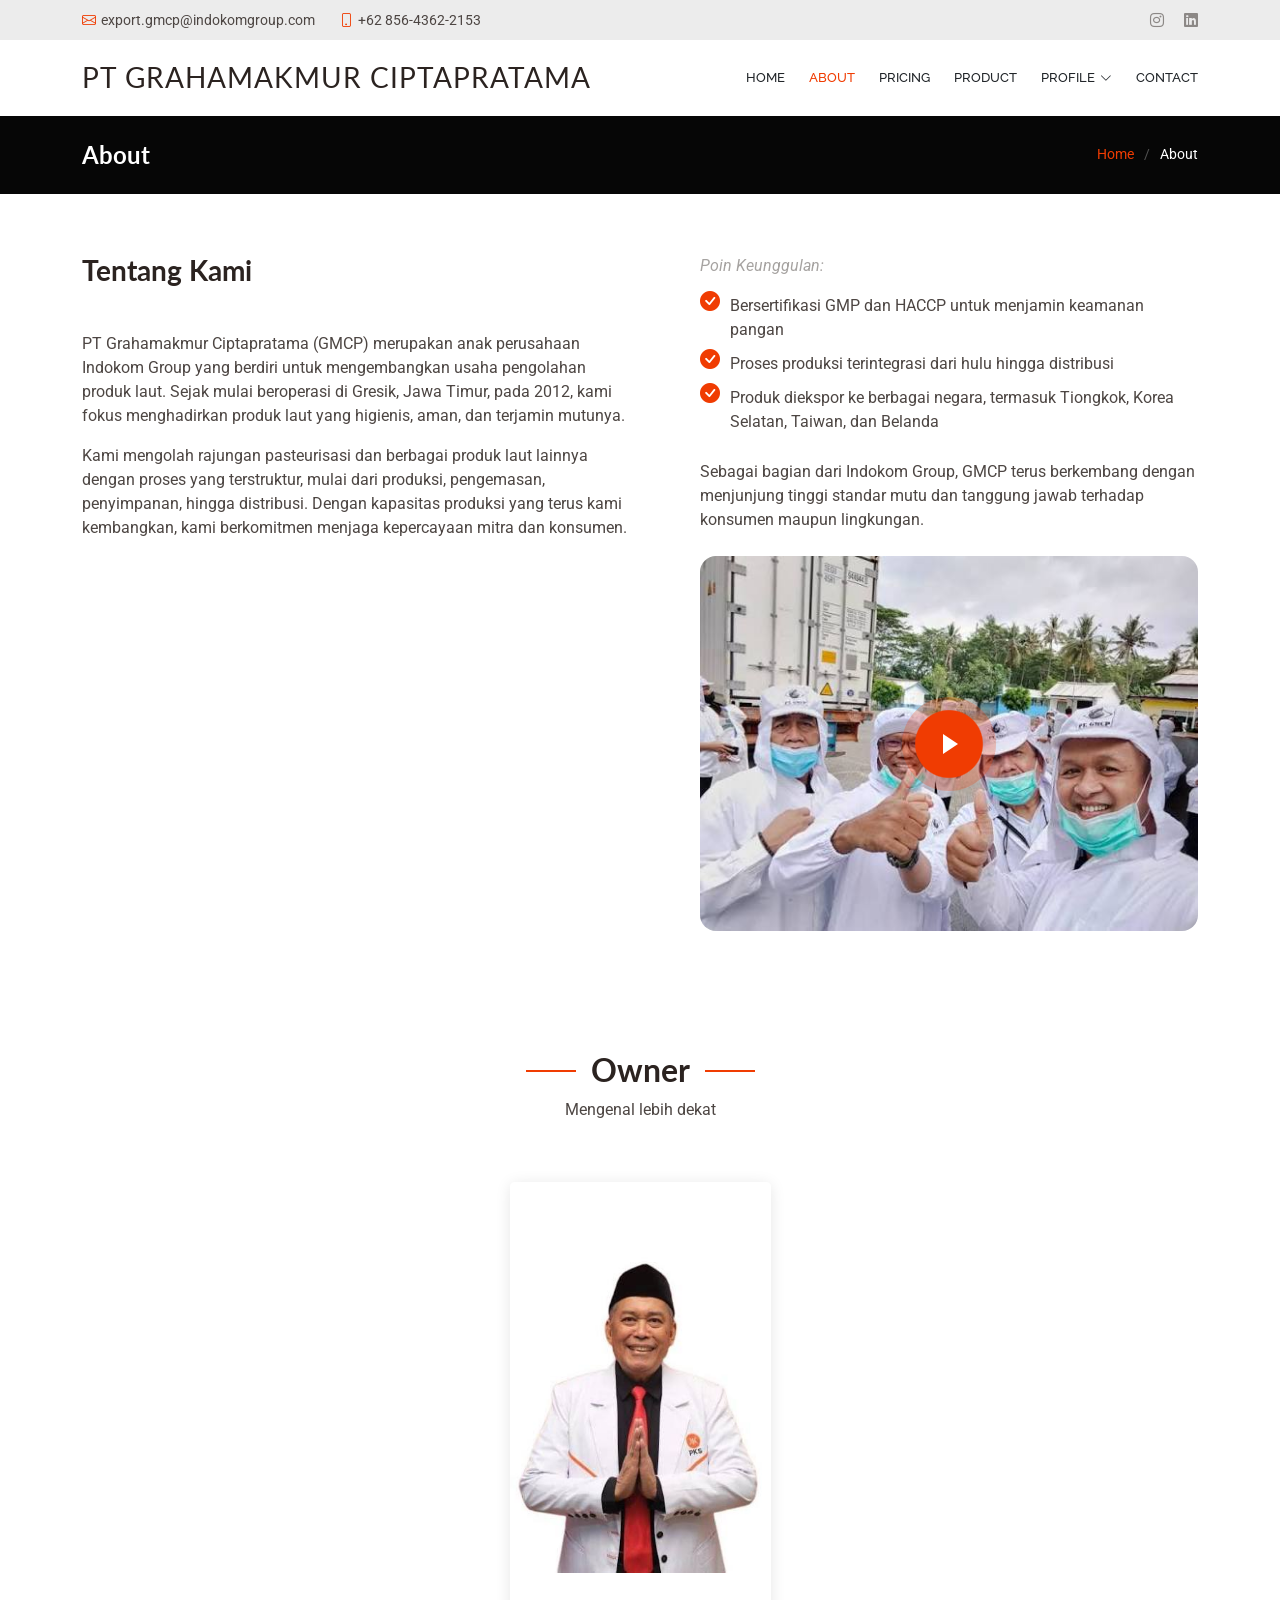
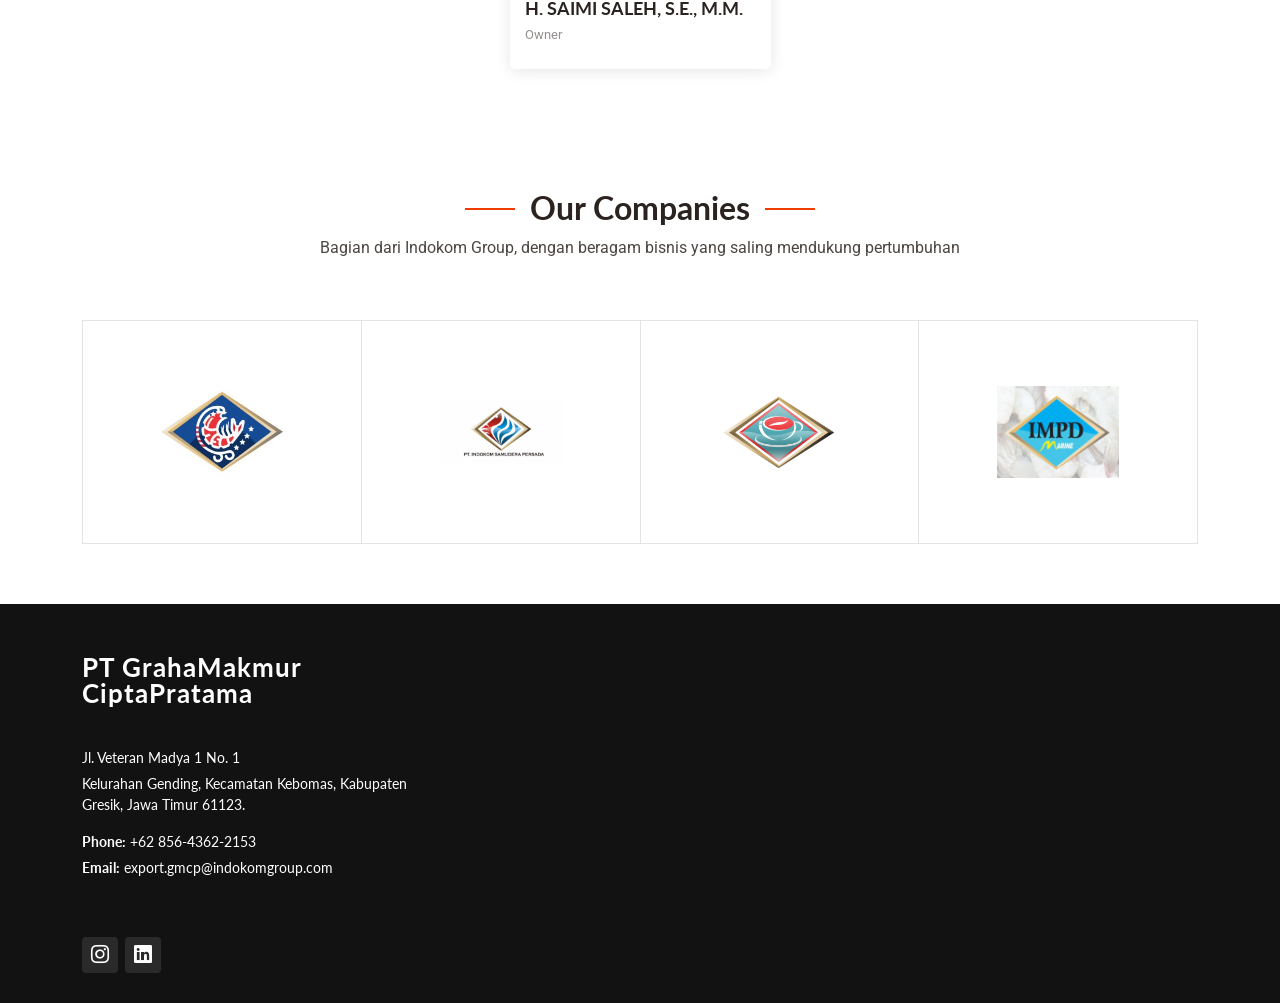
==== commit cbbbaddd: "Update perubahan web" ====
--- a/about.html
+++ b/about.html
@@ -43,7 +43,7 @@
     <div class="topbar d-flex align-items-center light-background">
       <div class="container d-flex justify-content-center justify-content-md-between">
         <div class="contact-info d-flex align-items-center">
-          <i class="bi bi-envelope d-flex align-items-center"><a href="mailto:contact@example.com">export.gmcp@indokomgroup.com</a></i>
+          <i class="bi bi-envelope d-flex align-items-center"><a href="https://mail.google.com/mail/?view=cm&fs=1&to=export.gmcp@indokomgroup.com" target="_blank">export.gmcp@indokomgroup.com</a></i>
           <i class="bi bi-phone d-flex align-items-center ms-4"><span>+62 856-4362-2153</span></i>
         </div>
       <div class="social-links d-none d-md-flex align-items-center">
@@ -71,9 +71,9 @@
            
     
             <li><a href="pricing.html">Pricing</a></li>
-            <li><a href="portfolio.html">produk</a></li>
+            <li><a href="portfolio.html">Product</a></li>
            
-            <li class="dropdown"><a href="#"><span>Profil</span> <i class="bi bi-chevron-down toggle-dropdown"></i></a>
+            <li class="dropdown"><a href="#"><span>Profile</span> <i class="bi bi-chevron-down toggle-dropdown"></i></a>
   <ul>
     <li><a href="struktur.html">Struktur Organisasi</a></li>
   </ul>
@@ -223,19 +223,22 @@
   <footer id="footer" class="footer dark-background">
 
     <div class="footer-top">
-      <div class="container">
-        <div class="row gy-4">
-          <div class="col-lg-4 col-md-6 footer-about">
-            <a href="index.html" class="logo d-flex align-items-center">
-              <span class="sitename">PT GrahaMakmur CiptaPratama</span>
-            </a>
-            <div class="footer-contact pt-3">
-              <p>Jl. Veteran Madya 1 No. 1</p>
-              <p>Kelurahan Gending, Kecamatan Kebomas, Kabupaten Gresik, Jawa Timur 61123.</p>
-              <p class="mt-3"><strong>Phone:</strong> <span>+62 856-4362-2153</span></p>
-              <p><strong>Email:</strong> <span>export.gmcp@indokomgroup.com</span></p>
-            </div>
-          </div>
+  <div class="container">
+    <div class="row gy-4">
+      <div class="col-lg-4 col-md-6 footer-about">
+
+        <!-- Tag <a> diubah menjadi <div> -->
+        <div class="logo d-flex align-items-center">
+          <span class="sitename">PT GrahaMakmur CiptaPratama</span>
+        </div>
+
+        <div class="footer-contact pt-3">
+          <p>Jl. Veteran Madya 1 No. 1</p>
+          <p>Kelurahan Gending, Kecamatan Kebomas, Kabupaten Gresik, Jawa Timur 61123.</p>
+          <p class="mt-3"><strong>Phone:</strong> <span>+62 856-4362-2153</span></p>
+          <p><strong>Email:</strong> <span>export.gmcp@indokomgroup.com</span></p>
+        </div>
+      </div>
 
          
 
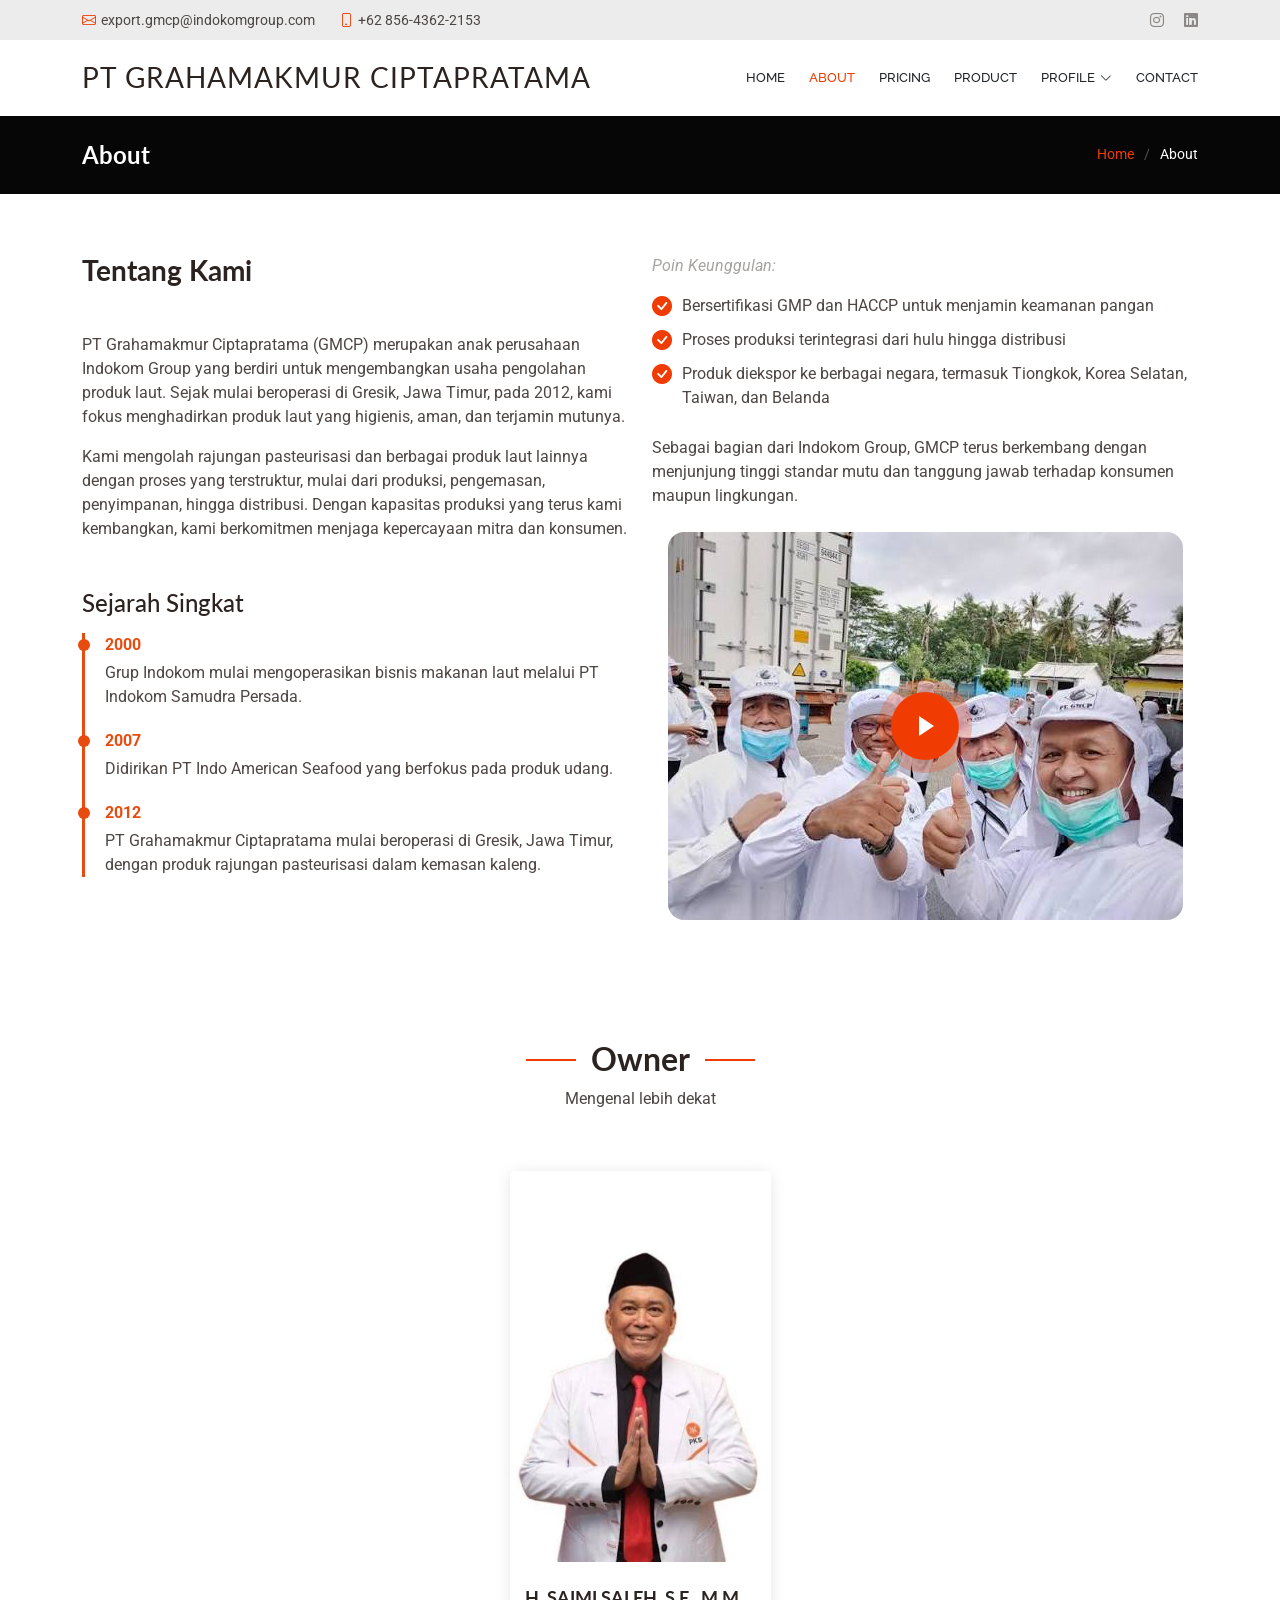
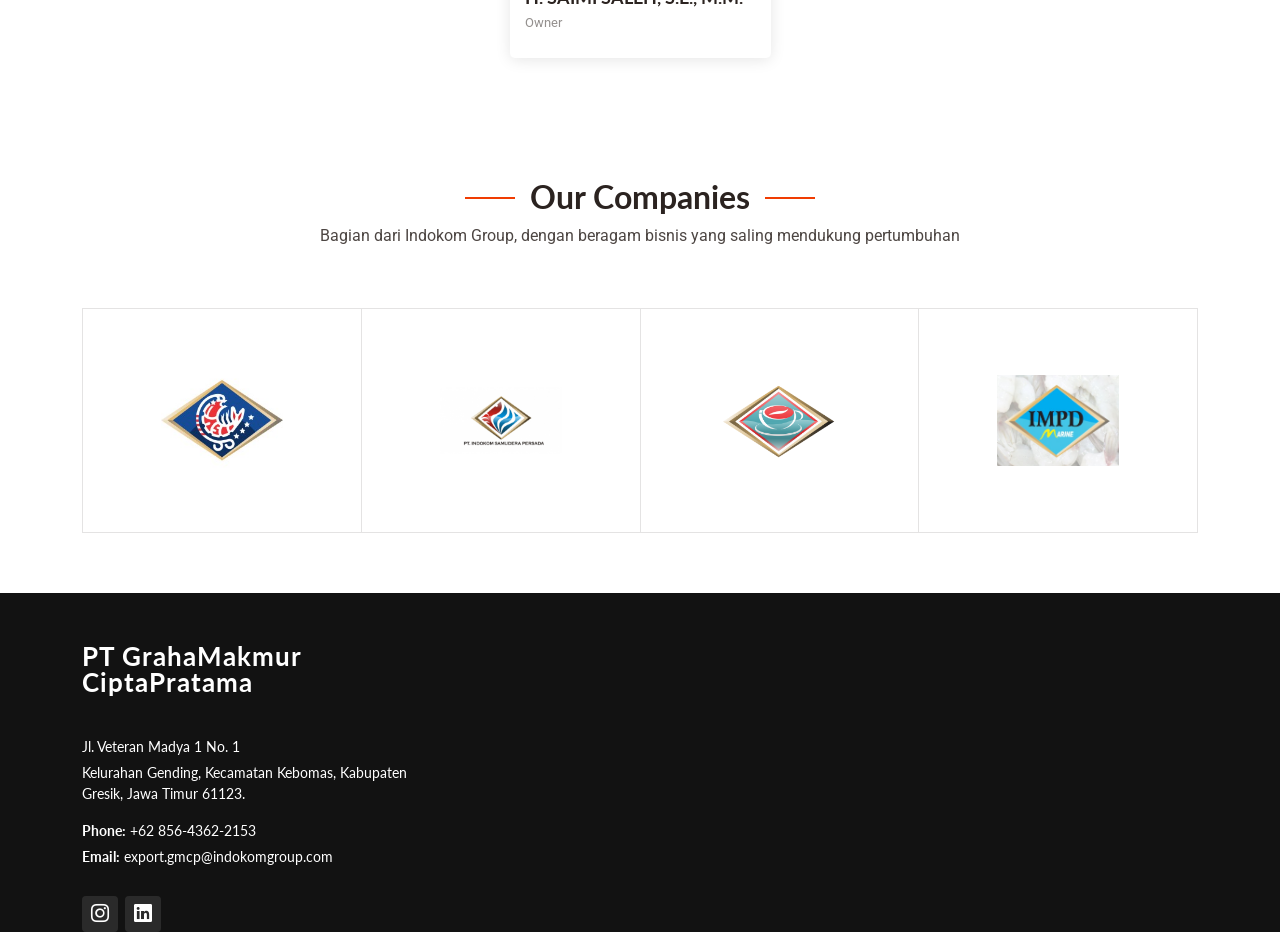
==== commit aa9bb8b3: "baru" ====
--- a/about.html
+++ b/about.html
@@ -1,5 +1,5 @@
-
-<html lang="en">
+<!DOCTYPE html>
+<html lang="id">
 
 <head>
   <meta charset="utf-8">
@@ -10,7 +10,7 @@
 
   <!-- Favicons -->
   <link href="assets/img/LOGO.jpg" rel="icon" type="image/png">
-<link href="assets/img/LOGO.jpg" rel="apple-touch-icon">
+  <link href="assets/img/LOGO.jpg" rel="apple-touch-icon">
 
   <!-- Fonts -->
   <link href="https://fonts.googleapis.com" rel="preconnect">
@@ -26,6 +26,43 @@
 
   <!-- Main CSS File -->
   <link href="assets/css/main.css" rel="stylesheet">
+
+  <!-- Perataan kolom "Poin Keunggulan" dan timeline sejarah -->
+  <style>
+    .about .content,
+    .about .content p {
+      margin-left: 0;
+      padding-left: 0;
+    }
+
+    .sejarah-timeline {
+      border-left: 3px solid var(--accent, #e84b0e);
+      padding-left: 20px;
+    }
+    .sejarah-item {
+      position: relative;
+      margin-bottom: 20px;
+    }
+    .sejarah-item::before {
+      content: "";
+      position: absolute;
+      left: -27px;
+      top: 6px;
+      width: 12px;
+      height: 12px;
+      border-radius: 50%;
+      background: var(--accent, #e84b0e);
+    }
+    .sejarah-tahun {
+      display: block;
+      font-weight: 700;
+      color: var(--accent, #e84b0e);
+      margin-bottom: 4px;
+    }
+    .sejarah-item p {
+      margin: 0;
+    }
+  </style>
 
   <!-- =======================================================
   * Template Name: Flattern
@@ -43,41 +80,34 @@
     <div class="topbar d-flex align-items-center light-background">
       <div class="container d-flex justify-content-center justify-content-md-between">
         <div class="contact-info d-flex align-items-center">
-          <i class="bi bi-envelope d-flex align-items-center"><a href="https://mail.google.com/mail/?view=cm&fs=1&to=export.gmcp@indokomgroup.com" target="_blank">export.gmcp@indokomgroup.com</a></i>
+          <i class="bi bi-envelope d-flex align-items-center"><a href="https://mail.google.com/mail/?view=cm&fs=1&to=export.gmcp@indokomgroup.com" target="_blank" rel="noopener noreferrer">export.gmcp@indokomgroup.com</a></i>
           <i class="bi bi-phone d-flex align-items-center ms-4"><span>+62 856-4362-2153</span></i>
         </div>
-      <div class="social-links d-none d-md-flex align-items-center">
-
-  <a href="https://www.instagram.com/gmcp_export/?utm_source=ig_web_button_share_sheet" class="instagram" target="_blank" rel="noopener noreferrer" aria-label="Instagram"><i class="bi bi-instagram"></i></a>
-  <a href="https://www.linkedin.com/company/USERNAME_LINKEDIN" class="linkedin" target="_blank" rel="noopener noreferrer" aria-label="LinkedIn"><i class="bi bi-linkedin"></i></a>
-</div>
-
+        <div class="social-links d-none d-md-flex align-items-center">
+          <a href="https://www.instagram.com/gmcp_export/" class="instagram" target="_blank" rel="noopener noreferrer" aria-label="Instagram"><i class="bi bi-instagram"></i></a>
+          <a href="https://id.linkedin.com/company/pt--grahamakmur-ciptapratama" class="linkedin" target="_blank" rel="noopener noreferrer" aria-label="LinkedIn"><i class="bi bi-linkedin"></i></a>
+        </div>
       </div>
     </div><!-- End Top Bar -->
 
-    <div class="branding d-flex align-items-cente">
+    <div class="branding d-flex align-items-center">
 
       <div class="container position-relative d-flex align-items-center justify-content-between">
         <a href="index.html" class="logo d-flex align-items-center">
-          <!-- Uncomment the line below if you also wish to use an image logo -->
-          <!-- <img src="assets/img/logo.png" alt=""> -->
           <h1 class="sitename">PT GRAHAMAKMUR CIPTAPRATAMA</h1>
         </a>
 
         <nav id="navmenu" class="navmenu">
           <ul>
-            <li><a href="index.html">Home<br></a></li>
+            <li><a href="index.html">Home</a></li>
             <li><a href="about.html" class="active">About</a></li>
-           
-    
             <li><a href="pricing.html">Pricing</a></li>
             <li><a href="portfolio.html">Product</a></li>
-           
             <li class="dropdown"><a href="#"><span>Profile</span> <i class="bi bi-chevron-down toggle-dropdown"></i></a>
-  <ul>
-    <li><a href="struktur.html">Struktur Organisasi</a></li>
-  </ul>
-</li>
+              <ul>
+                <li><a href="struktur.html">Struktur Organisasi</a></li>
+              </ul>
+            </li>
             <li><a href="contact.html">Contact</a></li>
           </ul>
           <i class="mobile-nav-toggle d-xl-none bi bi-list"></i>
@@ -110,18 +140,36 @@
       <div class="container">
 
         <div class="row gy-4">
+
+          <!-- Kolom kiri -->
           <div class="col-lg-6" data-aos="fade-up" data-aos-delay="100">
             <h3>Tentang Kami</h3>
             <img src="assets/img/aboutt.jpg" class="img-fluid rounded-4 mb-4" alt="">
             <p>PT Grahamakmur Ciptapratama (GMCP) merupakan anak perusahaan Indokom Group yang berdiri untuk mengembangkan usaha pengolahan produk laut. Sejak mulai beroperasi di Gresik, Jawa Timur, pada 2012, kami fokus menghadirkan produk laut yang higienis, aman, dan terjamin mutunya.</p>
             <p>Kami mengolah rajungan pasteurisasi dan berbagai produk laut lainnya dengan proses yang terstruktur, mulai dari produksi, pengemasan, penyimpanan, hingga distribusi. Dengan kapasitas produksi yang terus kami kembangkan, kami berkomitmen menjaga kepercayaan mitra dan konsumen.</p>
+
+            <h4 class="mt-5 mb-3">Sejarah Singkat</h4>
+            <div class="sejarah-timeline">
+              <div class="sejarah-item">
+                <span class="sejarah-tahun">2000</span>
+                <p>Grup Indokom mulai mengoperasikan bisnis makanan laut melalui PT Indokom Samudra Persada.</p>
+              </div>
+              <div class="sejarah-item">
+                <span class="sejarah-tahun">2007</span>
+                <p>Didirikan PT Indo American Seafood yang berfokus pada produk udang.</p>
+              </div>
+              <div class="sejarah-item">
+                <span class="sejarah-tahun">2012</span>
+                <p>PT Grahamakmur Ciptapratama mulai beroperasi di Gresik, Jawa Timur, dengan produk rajungan pasteurisasi dalam kemasan kaleng.</p>
+              </div>
+            </div>
           </div>
+
+          <!-- Kolom kanan -->
           <div class="col-lg-6" data-aos="fade-up" data-aos-delay="250">
-            <div class="content ps-0 ps-lg-5">
-              <p class="fst-italic">
-                Poin Keunggulan:
-              </p>
-              <ul>
+            <div class="content ps-0">
+              <p class="fst-italic">Poin Keunggulan:</p>
+              <ul class="ps-0">
                 <li><i class="bi bi-check-circle-fill"></i> <span>Bersertifikasi GMP dan HACCP untuk menjamin keamanan pangan</span></li>
                 <li><i class="bi bi-check-circle-fill"></i> <span>Proses produksi terintegrasi dari hulu hingga distribusi</span></li>
                 <li><i class="bi bi-check-circle-fill"></i> <span>Produk diekspor ke berbagai negara, termasuk Tiongkok, Korea Selatan, Taiwan, dan Belanda</span></li>
@@ -130,10 +178,13 @@
                 Sebagai bagian dari Indokom Group, GMCP terus berkembang dengan menjunjung tinggi standar mutu dan tanggung jawab terhadap konsumen maupun lingkungan.
               </p>
 
-             <div class="position-relative mt-4 mx-auto" style="width: fit-content;">
-  <img src="assets/img/aboud.jpg" class="img-fluid rounded-4 d-block" alt="">
-  <a href="https://youtu.be/wqktEb8OvVs?si=ymUtFumwKZh660by" class="glightbox pulsating-play-btn"></a>
-</div>
+              <div class="position-relative mt-4 mx-auto" style="width: fit-content;">
+                <img src="assets/img/aboud.jpg" class="img-fluid rounded-4 d-block" alt="">
+                <a href="https://youtu.be/wqktEb8OvVs?si=ymUtFumwKZh660by" class="glightbox pulsating-play-btn"></a>
+              </div>
+            </div>
+          </div>
+
         </div>
 
       </div>
@@ -156,16 +207,12 @@
           <div class="col-lg-3 col-md-6 d-flex align-items-stretch" data-aos="fade-up" data-aos-delay="100">
             <div class="team-member">
               <div class="member-img">
-                <img src="assets/img/team/saimi.jpg" class="img-fluid" alt="">
+                <img src="assets/img/team/saimi.jpg" class="img-fluid" alt="H. Saimi Saleh">
                 <div class="social">
-                  <a href=""><i class="bi bi-twitter-x"></i></a>
-                  <a href=""><i class="bi bi-facebook"></i></a>
-                  <a href=""><i class="bi bi-instagram"></i></a>
-                  <a href=""><i class="bi bi-linkedin"></i></a>
                 </div>
               </div>
               <div class="member-info">
-                <h4> H. SAIMI SALEH, S.E., M.M.</h4>
+                <h4>H. SAIMI SALEH, S.E., M.M.</h4>
                 <span>Owner</span>
               </div>
             </div>
@@ -176,9 +223,6 @@
       </div>
 
     </section><!-- /Team Section -->
-
-    <!-- Skills Section -->
-    
 
     <!-- Clients Section -->
     <section id="clients" class="clients section">
@@ -193,7 +237,6 @@
 
         <div class="row g-0 clients-wrap">
 
-        
           <div class="col-xl-3 col-md-4 client-logo">
             <img src="assets/img/clients/indoamer.jpg" class="img-fluid" alt="">
           </div><!-- End Client Item -->
@@ -210,8 +253,6 @@
             <img src="assets/img/clients/irian.jpg" class="img-fluid" alt="">
           </div><!-- End Client Item -->
 
-         
-
         </div>
 
       </div>
@@ -223,16 +264,15 @@
   <footer id="footer" class="footer dark-background">
 
     <div class="footer-top">
-  <div class="container">
-    <div class="row gy-4">
-      <div class="col-lg-4 col-md-6 footer-about">
-
-        <!-- Tag <a> diubah menjadi <div> -->
-        <div class="logo d-flex align-items-center">
-          <span class="sitename">PT GrahaMakmur CiptaPratama</span>
-        </div>
-
-        <div class="footer-contact pt-3">
+      <div class="container">
+        <div class="row gy-4">
+          <div class="col-lg-4 col-md-6 footer-about">
+
+            <div class="logo d-flex align-items-center">
+              <span class="sitename">PT GrahaMakmur CiptaPratama</span>
+            </div>
+
+             <div class="footer-contact pt-3">
           <p>Jl. Veteran Madya 1 No. 1</p>
           <p>Kelurahan Gending, Kecamatan Kebomas, Kabupaten Gresik, Jawa Timur 61123.</p>
           <p class="mt-3"><strong>Phone:</strong> <span>+62 856-4362-2153</span></p>
@@ -240,22 +280,10 @@
         </div>
       </div>
 
-         
-
-    <div class="copyright text-center">
-      <div class="container d-flex flex-column flex-lg-row justify-content-center justify-content-lg-between align-items-center">
-
-        <div class="d-flex flex-column align-items-center align-items-lg-start">
-          <div>
-            
-        </div>
-
-      
-     <div class="social-links order-first order-lg-last mb-3 mb-lg-0">
-
-  <a href="https://www.instagram.com/gmcp_export/?utm_source=ig_web_button_share_sheet" target="_blank" rel="noopener noreferrer" aria-label="Instagram"><i class="bi bi-instagram"></i></a>
-  <a href="https://id.linkedin.com/company/pt--grahamakmur-ciptapratama" target="_blank" rel="noopener noreferrer" aria-label="LinkedIn"><i class="bi bi-linkedin"></i></a>
-</div>
+        <div class="social-links order-first order-lg-last mb-3 mb-lg-0">
+          <a href="https://www.instagram.com/gmcp_export/" target="_blank" rel="noopener noreferrer" aria-label="Instagram"><i class="bi bi-instagram"></i></a>
+          <a href="https://id.linkedin.com/company/pt--grahamakmur-ciptapratama" target="_blank" rel="noopener noreferrer" aria-label="LinkedIn"><i class="bi bi-linkedin"></i></a>
+        </div>
 
       </div>
     </div>
@@ -275,7 +303,6 @@
 
   <!-- Vendor JS Files -->
   <script src="assets/vendor/bootstrap/js/bootstrap.bundle.min.js"></script>
-  <script src="assets/vendor/php-email-form/validate.js"></script>
   <script src="assets/vendor/aos/aos.js"></script>
   <script src="assets/vendor/glightbox/js/glightbox.min.js"></script>
   <script src="assets/vendor/imagesloaded/imagesloaded.pkgd.min.js"></script>
